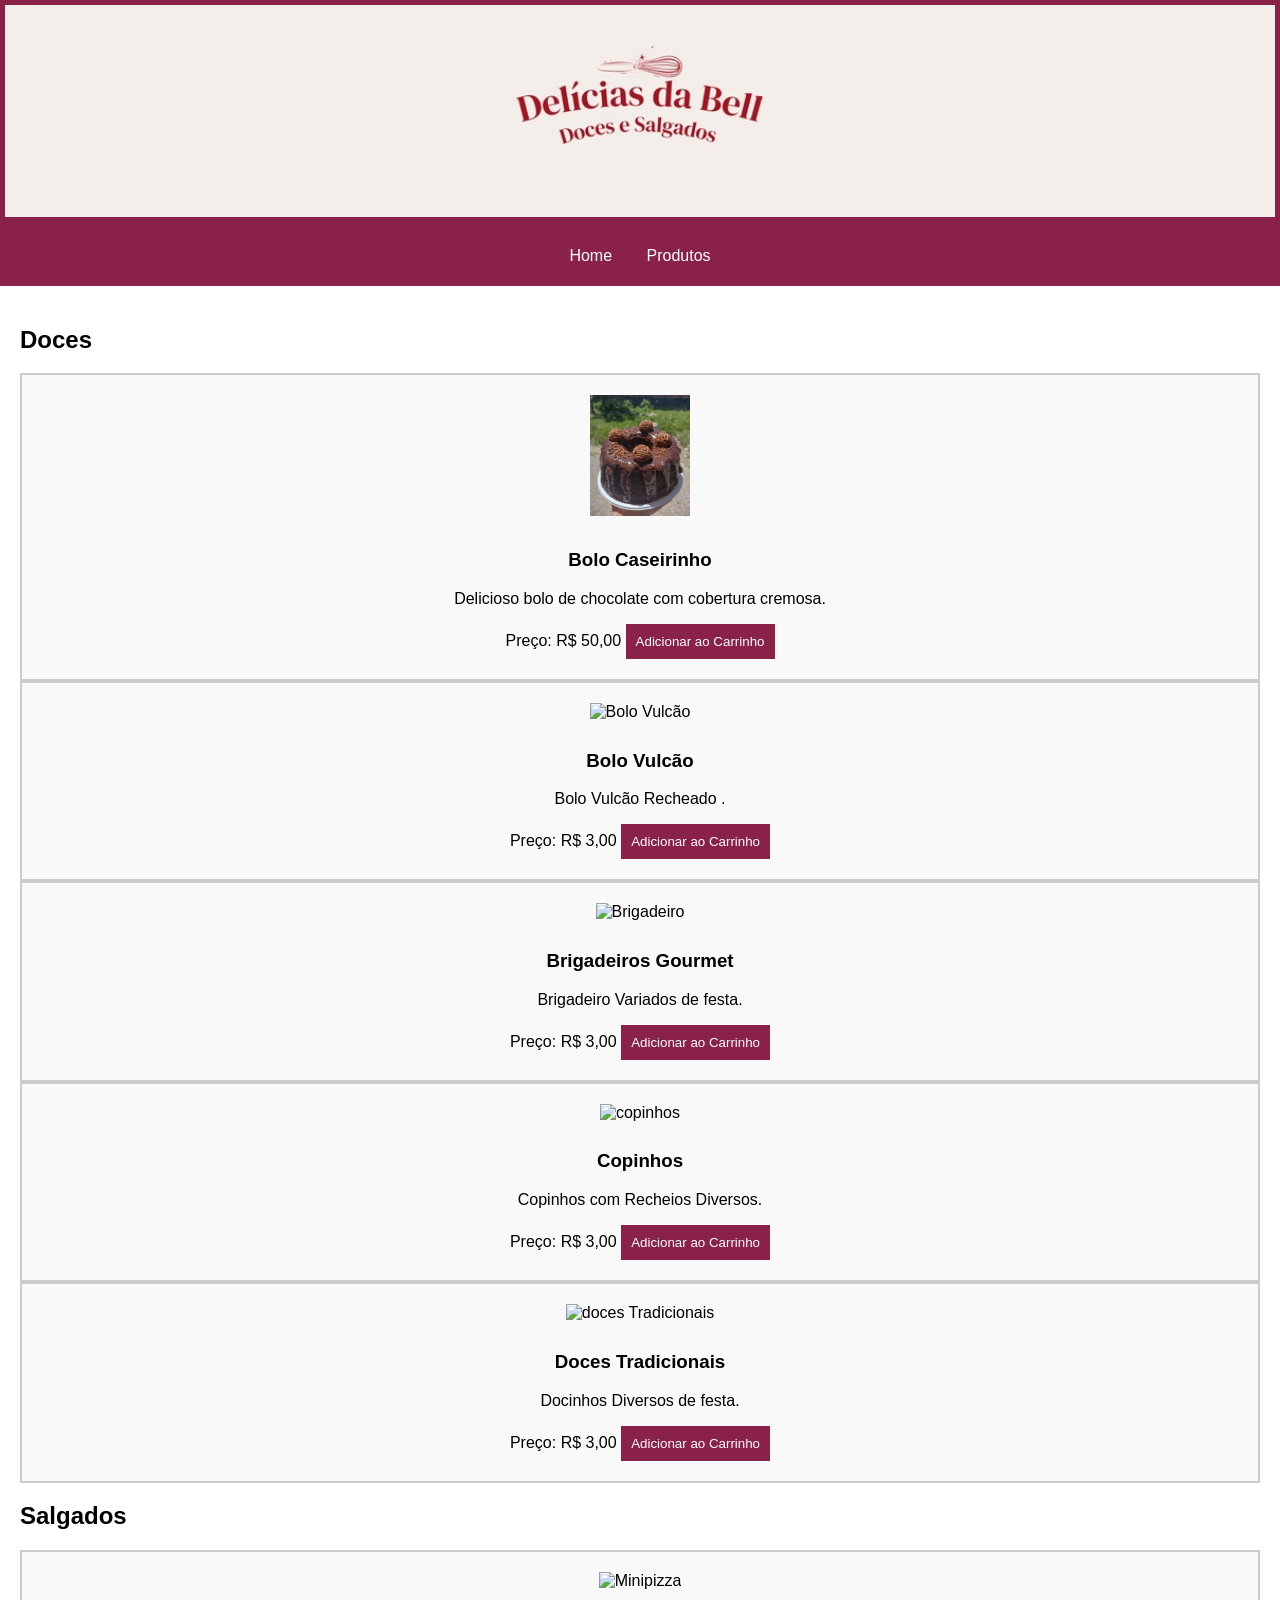
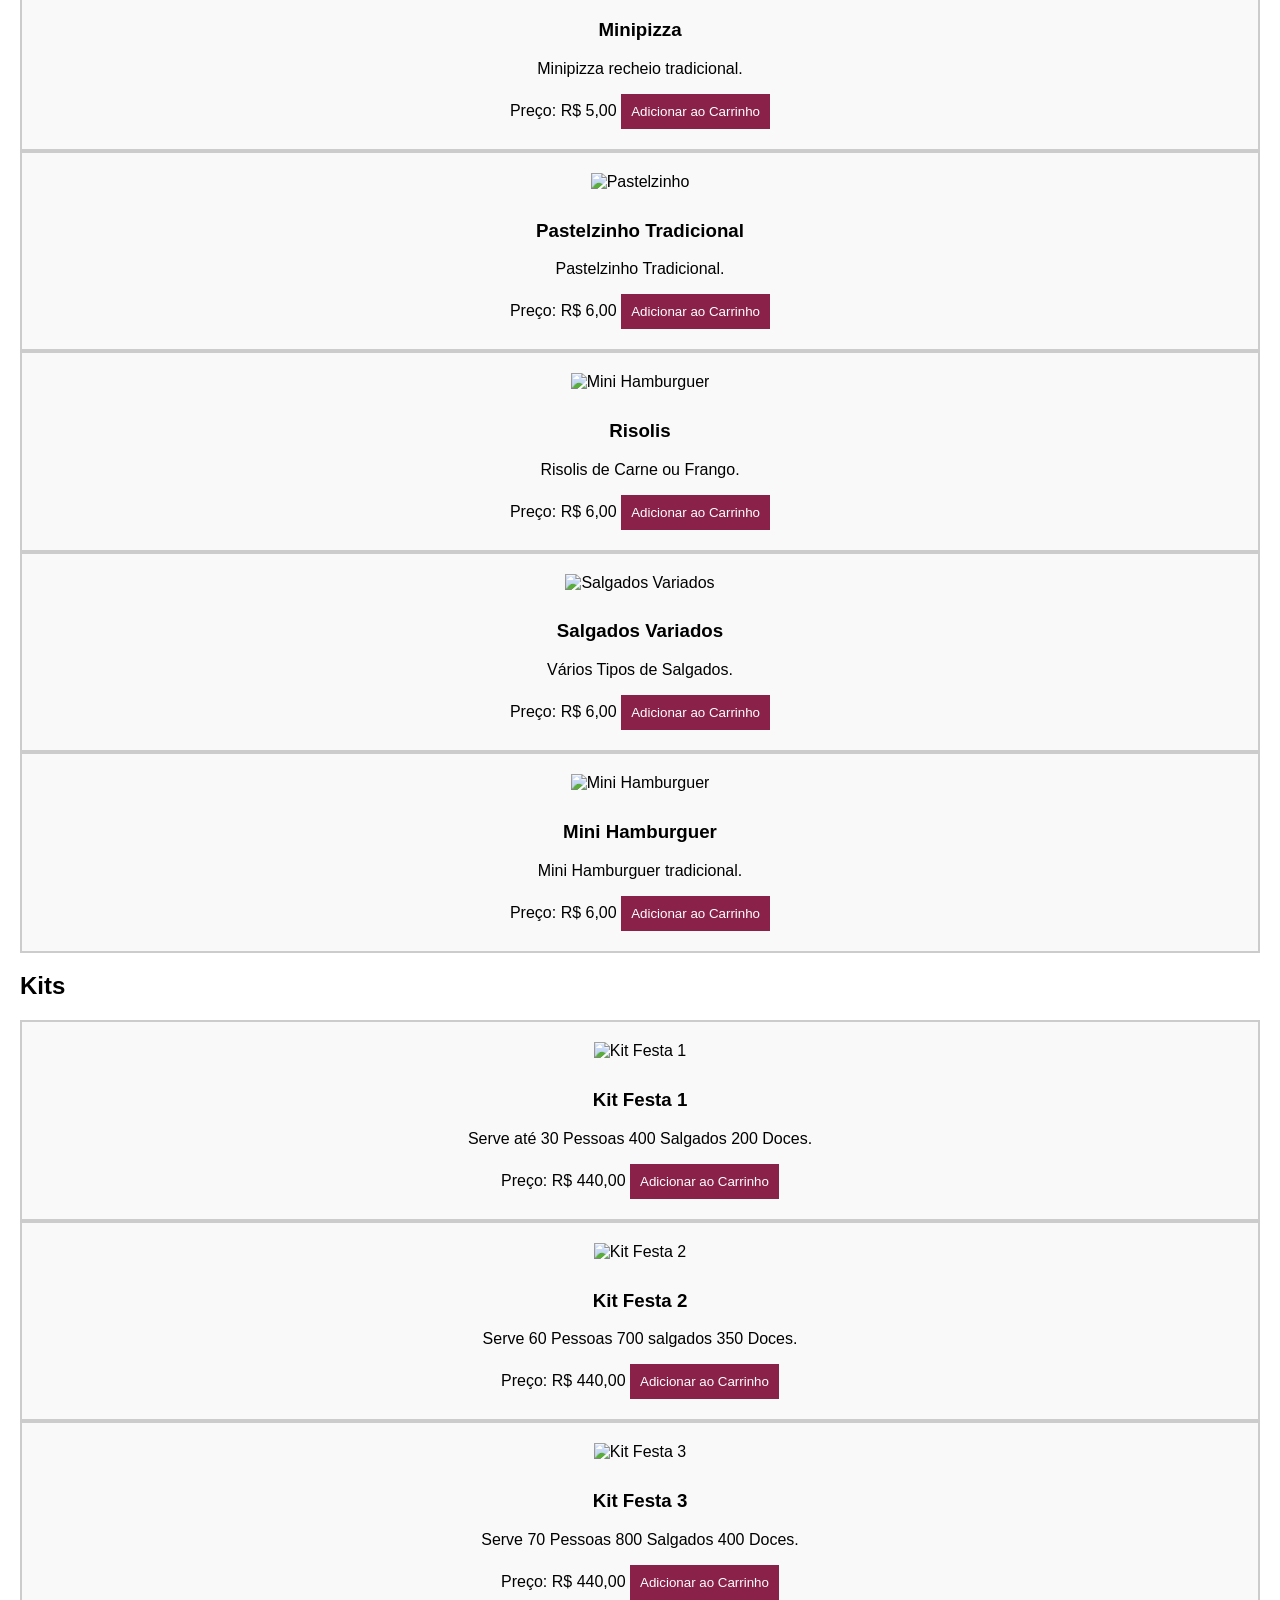
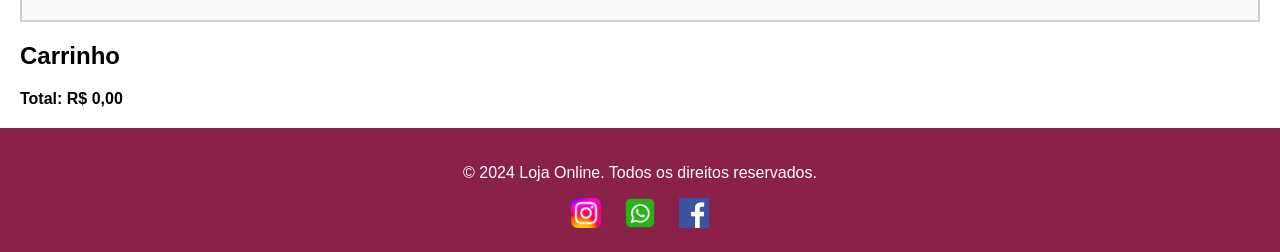
==== index.html @ dc51cb7a "Add files via upload" ====
<!DOCTYPE html>
<html lang="pt-BR">
<head>
    <meta charset="UTF-8">
    <meta name="viewport" content="width=device-width, initial-scale=1.0">
    <title>Loja Online</title>
    <link rel="stylesheet" href="style.css">
</head>
<body>
    <header>
        <img src="topo.jpg" alt="Banner Loja Online" 
       class="imagem-produto" width="2500" height="300">
        <nav>
            <ul>
                <li><a href="home.html">Home</a></li>
                <li><a href="index.html">Produtos</a></li>
            </ul>
        </nav>
    </header>

    <main>
        <section id="produtos">
            <h2>Doces</h2>
            <div class="categoria-doces">
                <div class="produto" data-nome="Caseirinho" data-preco="50">
                    <img src="case.jpg" alt="Bolo caseirinho" class="imagem-produto" width="100" height="150">
                    <h3>Bolo Caseirinho</h3>
                    <p>Delicioso bolo de chocolate com cobertura cremosa.</p>
                    <span>Preço: R$ 50,00</span>
                    <button class="adicionar">Adicionar ao Carrinho</button>
                </div>
                
                <div class="produto" data-nome="Bolo vulcão" data-preco="3">
                    <img src="bolovulcao.png" alt="Bolo Vulcão" class="imagem-produto">
                    <h3>Bolo Vulcão</h3>
                    <p>Bolo Vulcão Recheado .</p>
                    <span>Preço: R$ 3,00</span>
                    <button class="adicionar">Adicionar ao Carrinho</button>
                </div>

                <div class="produto" data-nome="Brigadeiros Gourmet" data-preco="3">
                    <img src="brigadeirosgourmet.png" alt="Brigadeiro" class="imagem-produto">
                    <h3>Brigadeiros Gourmet</h3>
                    <p>Brigadeiro Variados de festa.</p>
                    <span>Preço: R$ 3,00</span>
                    <button class="adicionar">Adicionar ao Carrinho</button>
                </div>

                <div class="produto" data-nome="Copinhos" data-preco="3">
                    <img src="copinhos.png" alt="copinhos" class="imagem-produto">
                    <h3>Copinhos</h3>
                    <p>Copinhos com Recheios Diversos.</p>
                    <span>Preço: R$ 3,00</span>
                    <button class="adicionar">Adicionar ao Carrinho</button>
                </div>

                <div class="produto" data-nome="Doces Tradicionais" data-preco="3">
                    <img src="docestradicionais.png" alt="doces Tradicionais" class="imagem-produto">
                    <h3>Doces Tradicionais</h3>
                    <p>Docinhos Diversos de festa.</p>
                    <span>Preço: R$ 3,00</span>
                    <button class="adicionar">Adicionar ao Carrinho</button>
                </div>
                
            </div>

           
            <h2>Salgados</h2>
            <div class="categoria-salgados">
                <div class="produto" data-nome="minipizza" data-preco="5">
                    <img src="minipizza.png" alt="Minipizza" class="imagem-produto">
                    <h3>Minipizza</h3>
                    <p>Minipizza recheio tradicional.</p>
                    <span>Preço: R$ 5,00</span>
                    <button class="adicionar">Adicionar ao Carrinho</button>
                </div>
                
                <div class="produto" data-nome="Pastel" data-preco="6">
                    <img src="pastel.png" alt="Pastelzinho" class="imagem-produto">
                    <h3>Pastelzinho Tradicional</h3>
                    <p>Pastelzinho Tradicional.</p>
                    <span>Preço: R$ 6,00</span>
                    <button class="adicionar">Adicionar ao Carrinho</button>
                </div>

                <div class="produto" data-nome="Risolis" data-preco="6">
                    <img src="risolis.png" alt="Mini Hamburguer" class="imagem-produto">
                    <h3>Risolis</h3>
                    <p>Risolis de Carne ou Frango.</p>
                    <span>Preço: R$ 6,00</span>
                    <button class="adicionar">Adicionar ao Carrinho</button>
                </div>
                <div class="produto" data-nome="Salgados" data-preco="6">
                    <img src="salgado.png" alt="Salgados Variados" class="imagem-produto">
                    <h3>Salgados Variados</h3>
                    <p>Vários Tipos de Salgados.</p>
                    <span>Preço: R$ 6,00</span>
                    <button class="adicionar">Adicionar ao Carrinho</button>
                </div>
                <div class="produto" data-nome="Mini Hamburguer" data-preco="6">
                    <img src="minihamburguer.png" alt="Mini Hamburguer" class="imagem-produto">
                    <h3>Mini Hamburguer</h3>
                    <p>Mini Hamburguer tradicional.</p>
                    <span>Preço: R$ 6,00</span>
                    <button class="adicionar">Adicionar ao Carrinho</button>
                </div>

            </div>

            <h2>Kits</h2>
            <div class="categoria-kits">
                <div class="produto" data-nome="Kit Festa 1" data-preco="440">
                    <img src="kit1.png" alt="Kit Festa 1" class="imagem-produto">
                    <h3>Kit Festa 1</h3>
                    <p>Serve até 30 Pessoas 400 Salgados 200 Doces.</p>
                    <span>Preço: R$ 440,00</span>
                    <button class="adicionar">Adicionar ao Carrinho</button>
                </div>
                
                

                <div class="produto" data-nome="Kit Festa 2" data-preco="440">
                    <img src="kit2.png" alt="Kit Festa 2" class="imagem-produto">
                    <h3>Kit Festa 2</h3>
                    <p>Serve 60 Pessoas 700 salgados 350 Doces.</p>
                    <span>Preço: R$ 440,00</span>
                    <button class="adicionar">Adicionar ao Carrinho</button>
                </div>


                <div class="produto" data-nome="Kit Festa 3" data-preco="440">
                    <img src="kit3.png" alt="Kit Festa 3" class="imagem-produto">
                    <h3>Kit Festa 3</h3>
                    <p>Serve 70 Pessoas 800 Salgados 400 Doces.</p>
                    <span>Preço: R$ 440,00</span>
                    <button class="adicionar">Adicionar ao Carrinho</button>
                </div>
        
            
        </section>

        <section id="carrinho">
            <h2>Carrinho</h2>
            <ul id="lista-carrinho"></ul>
            <strong id="total">Total: R$ 0,00</strong>
        </section>
    </main>

    <footer>
        <p>&copy; 2024 Loja Online. Todos os direitos reservados.</p>
        <div class="redes-sociais">
            <a href="https://www.instagram.com/realdeliciasdabell" target="_blank">
                <img src="insta.png" alt="Instagram" class="icone-social">
            </a>
            <a href="http://wa.me/5548999729674" target="_blank">
                <img src="whats.png" alt="WhatsApp" class="icone-social">
            </a>
            <a href="https://www.facebook.com/Deliciasdabelof">
                <img src="face.png" alt="Facebook" class="icone-social">
            </a>
        </div>
    </footer>

    <script src="script.js"></script>
</body>
</html>
---- style.css ----
body {
    font-family: Arial, sans-serif;
    margin: 0;
    padding: 0;
}

header {
    background:#892149;
    color: #fff;
    padding: 5px;
    text-align: center;
}

nav ul {
    list-style: none;
    padding: 0;
}

nav ul li {
    display: inline;
    margin: 0 15px;
}

nav ul li a {
    color: #fff;
    text-decoration: none;
}

main {
    padding: 20px;
}

.categoria {
    margin-bottom: 50px; /* Espaçamento entre as categorias */
}

.produtos {
    display: grid;
    grid-template-columns: repeat(auto-fit, minmax(250px, 1fr)); /* Ajusta automaticamente a quantidade de colunas, com um mínimo de 250px por coluna */
    gap: 30px; /* Espaçamento entre os produtos */
    justify-content: center; /* Centraliza os produtos horizontalmente */
}

.produto {
    border: 2px solid #ccc;
    padding: 20px;
    transition: box-shadow 0.3s ease;
    text-align: center;
    background-color: #f9f9f9;
    /* Remover a largura fixa */
}

.categoria h2 {
    margin-bottom: 20px;
    color: #892149;
    text-align: center; /* Centraliza o título da categoria */
}

.produto:hover {
    box-shadow: 0 4px 20px rgba(0, 0, 0, 0.2); /* Efeito de sombra ao passar o mouse */
}

.imagem-produto {
    max-width: 100%; /* Ajusta a largura máxima da imagem */
    height: auto;    /* Mantém a proporção da imagem */
    margin-bottom: 10px; /* Espaçamento abaixo da imagem */
}

@media (max-width: 768px) {
    .produtos {
        grid-template-columns: repeat(auto-fit, minmax(150px, 1fr));
    }
}

button.adicionar {
    background: #892149;
    color: white;
    border: none;
    padding: 10px;
    cursor: pointer;
}

button.adicionar:hover {
    background: #892149;
}

footer {
    background-color: #892149;
    color: white;
    text-align: center;
    padding: 20px 0;
    width: 100%;
    position: relative;
}

/* Estiliza a seção de redes sociais no rodapé */
.redes-sociais {
    margin-top: 10px;
}

.redes-sociais a {
    margin: 0 10px;
    display: inline-block;
}

.icone-social {
    width: 30px; /* Tamanho dos ícones */
    height: auto;
    transition: transform 0.3s ease; /* Adiciona uma pequena animação ao passar o mouse */
}

.icone-social:hover {
    transform: scale(1.2); /* Aumenta o ícone ao passar o mouse */
}
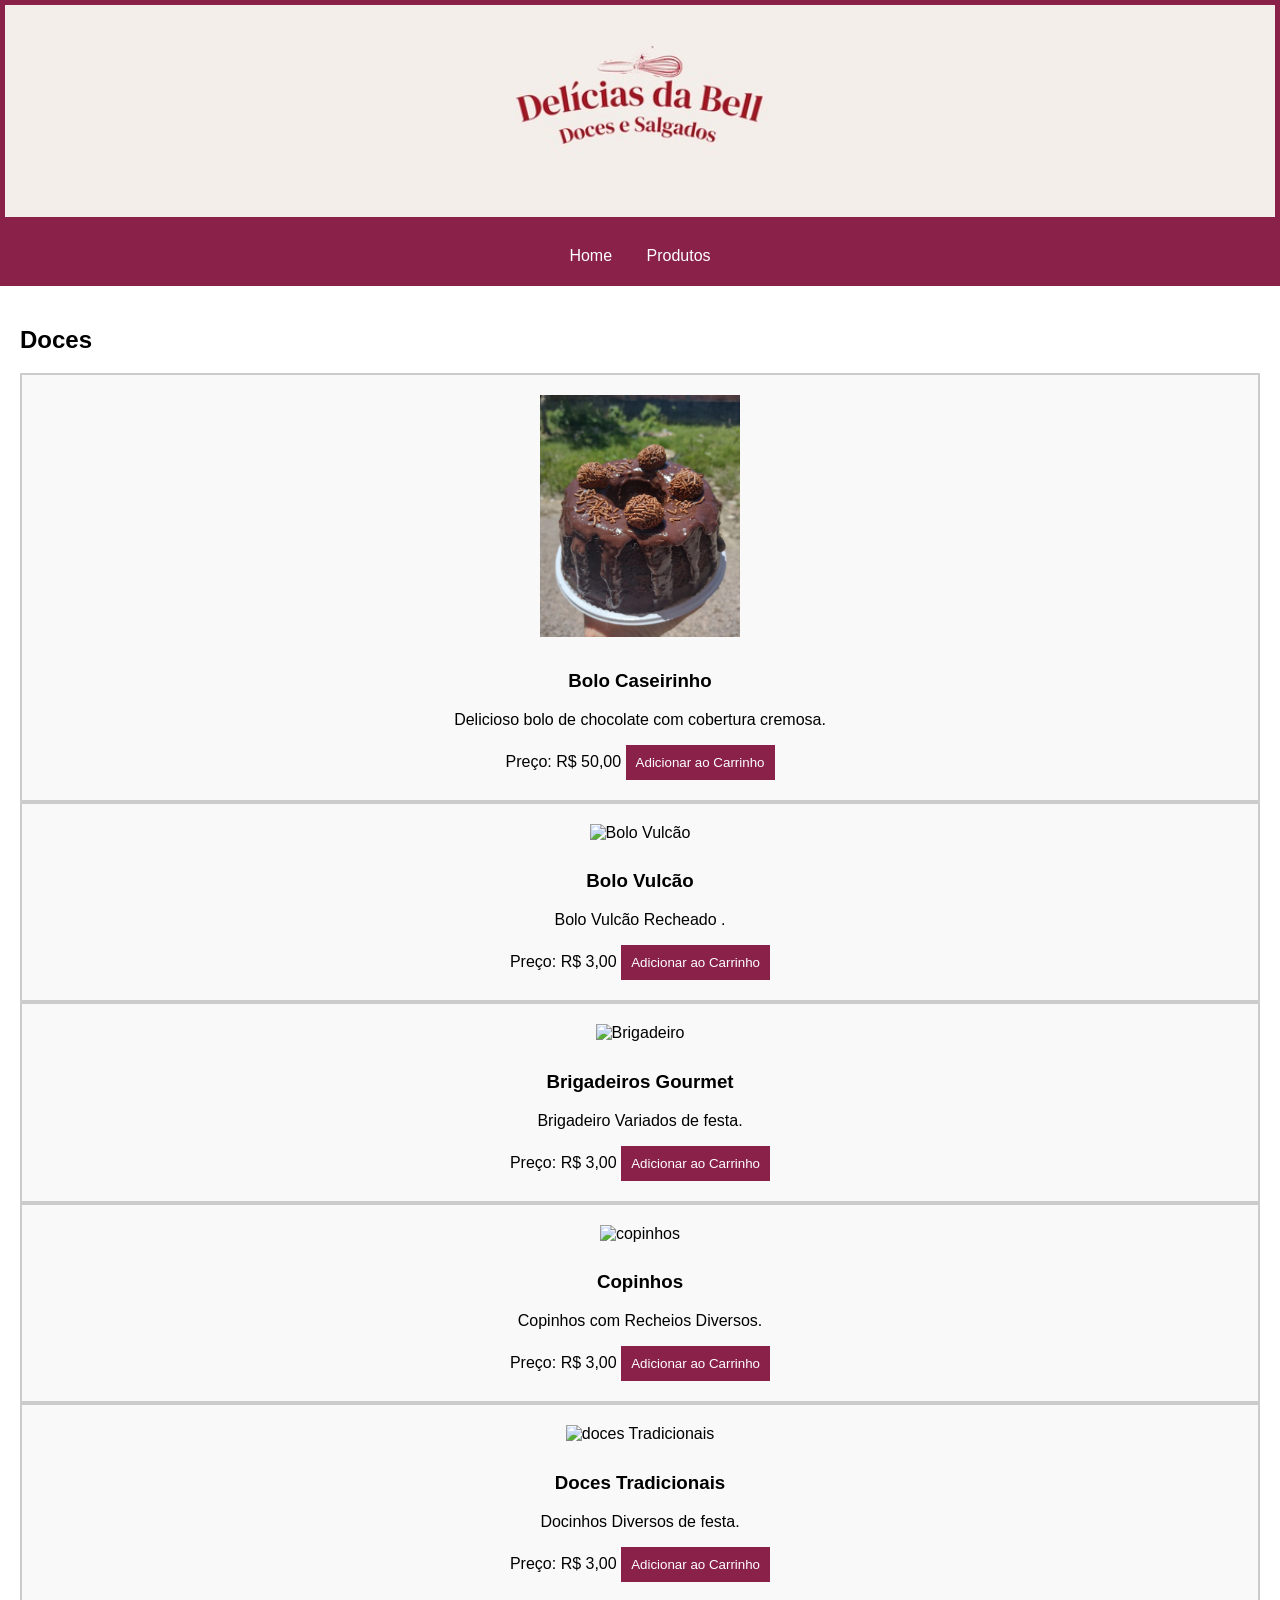
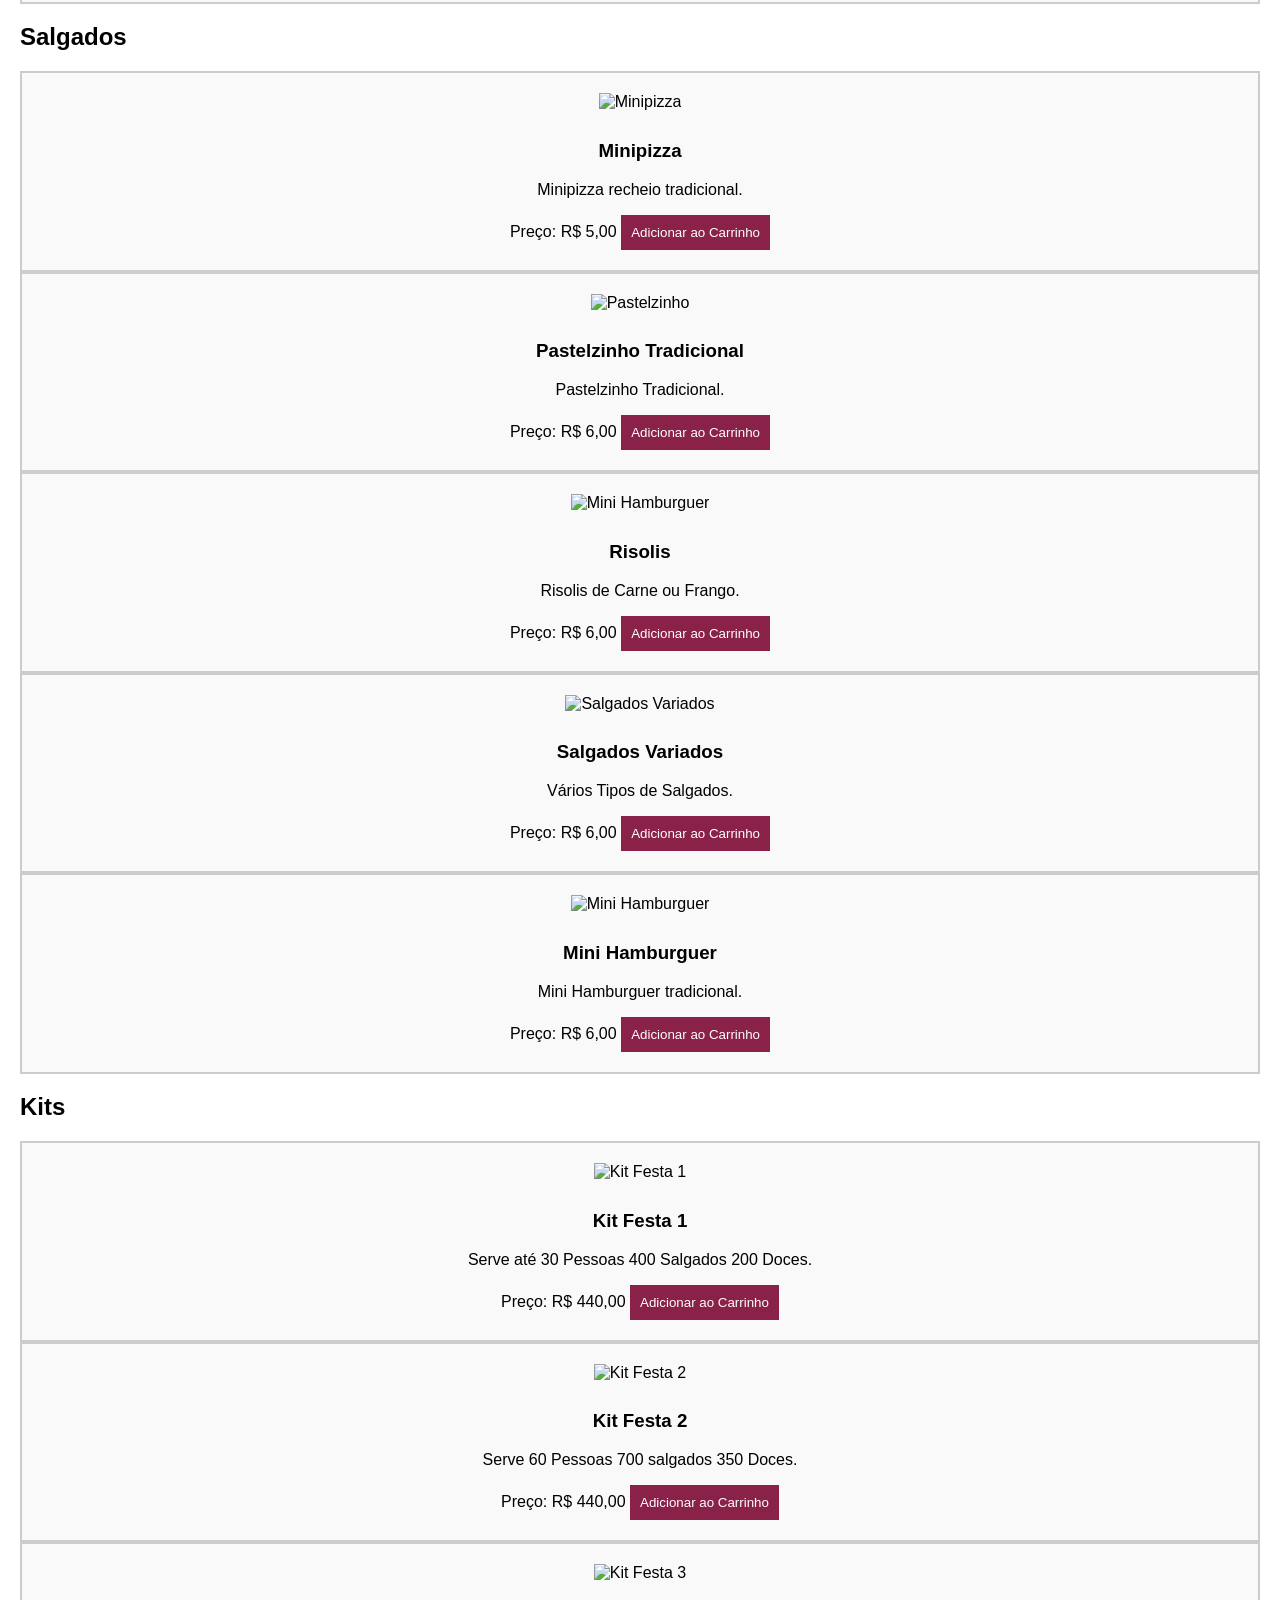
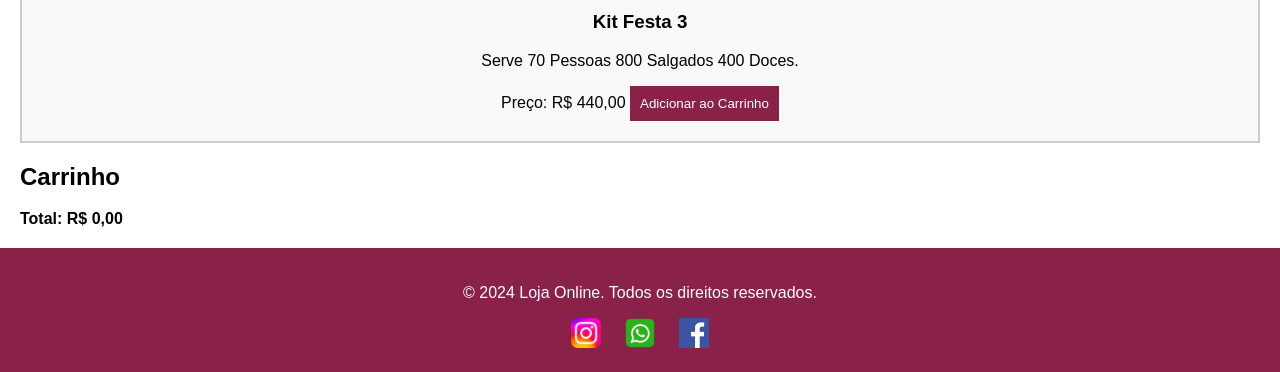
==== commit 1de1a8d4: "Update index.html" ====
--- a/index.html
+++ b/index.html
@@ -23,7 +23,7 @@
             <h2>Doces</h2>
             <div class="categoria-doces">
                 <div class="produto" data-nome="Caseirinho" data-preco="50">
-                    <img src="case.jpg" alt="Bolo caseirinho" class="imagem-produto" width="100" height="150">
+                    <img src="case.jpg" alt="Bolo caseirinho" class="imagem-produto" width="200" height="150">
                     <h3>Bolo Caseirinho</h3>
                     <p>Delicioso bolo de chocolate com cobertura cremosa.</p>
                     <span>Preço: R$ 50,00</span>
@@ -31,7 +31,7 @@
                 </div>
                 
                 <div class="produto" data-nome="Bolo vulcão" data-preco="3">
-                    <img src="bolovulcao.png" alt="Bolo Vulcão" class="imagem-produto">
+                    <img src="bolovulcao.png" alt="Bolo Vulcão" class="imagem-produto" width="200" height="150">
                     <h3>Bolo Vulcão</h3>
                     <p>Bolo Vulcão Recheado .</p>
                     <span>Preço: R$ 3,00</span>
@@ -39,7 +39,7 @@
                 </div>
 
                 <div class="produto" data-nome="Brigadeiros Gourmet" data-preco="3">
-                    <img src="brigadeirosgourmet.png" alt="Brigadeiro" class="imagem-produto">
+                    <img src="brigadeirosgourmet.png" alt="Brigadeiro" class="imagem-produto" width="200" height="150">
                     <h3>Brigadeiros Gourmet</h3>
                     <p>Brigadeiro Variados de festa.</p>
                     <span>Preço: R$ 3,00</span>
@@ -47,7 +47,7 @@
                 </div>
 
                 <div class="produto" data-nome="Copinhos" data-preco="3">
-                    <img src="copinhos.png" alt="copinhos" class="imagem-produto">
+                    <img src="copinhos.png" alt="copinhos" class="imagem-produto" width="200" height="150">
                     <h3>Copinhos</h3>
                     <p>Copinhos com Recheios Diversos.</p>
                     <span>Preço: R$ 3,00</span>
@@ -55,7 +55,7 @@
                 </div>
 
                 <div class="produto" data-nome="Doces Tradicionais" data-preco="3">
-                    <img src="docestradicionais.png" alt="doces Tradicionais" class="imagem-produto">
+                    <img src="docestradicionais.png" alt="doces Tradicionais" class="imagem-produto" width="200" height="150">
                     <h3>Doces Tradicionais</h3>
                     <p>Docinhos Diversos de festa.</p>
                     <span>Preço: R$ 3,00</span>
@@ -68,7 +68,7 @@
             <h2>Salgados</h2>
             <div class="categoria-salgados">
                 <div class="produto" data-nome="minipizza" data-preco="5">
-                    <img src="minipizza.png" alt="Minipizza" class="imagem-produto">
+                    <img src="minipizza.png" alt="Minipizza" class="imagem-produto" width="200" height="150">
                     <h3>Minipizza</h3>
                     <p>Minipizza recheio tradicional.</p>
                     <span>Preço: R$ 5,00</span>
@@ -76,7 +76,7 @@
                 </div>
                 
                 <div class="produto" data-nome="Pastel" data-preco="6">
-                    <img src="pastel.png" alt="Pastelzinho" class="imagem-produto">
+                    <img src="pastel.png" alt="Pastelzinho" class="imagem-produto" width="200" height="150">
                     <h3>Pastelzinho Tradicional</h3>
                     <p>Pastelzinho Tradicional.</p>
                     <span>Preço: R$ 6,00</span>
@@ -84,21 +84,21 @@
                 </div>
 
                 <div class="produto" data-nome="Risolis" data-preco="6">
-                    <img src="risolis.png" alt="Mini Hamburguer" class="imagem-produto">
+                    <img src="risolis.png" alt="Mini Hamburguer" class="imagem-produto" width="200" height="150">
                     <h3>Risolis</h3>
                     <p>Risolis de Carne ou Frango.</p>
                     <span>Preço: R$ 6,00</span>
                     <button class="adicionar">Adicionar ao Carrinho</button>
                 </div>
                 <div class="produto" data-nome="Salgados" data-preco="6">
-                    <img src="salgado.png" alt="Salgados Variados" class="imagem-produto">
+                    <img src="salgado.png" alt="Salgados Variados" class="imagem-produto" width="200" height="150">
                     <h3>Salgados Variados</h3>
                     <p>Vários Tipos de Salgados.</p>
                     <span>Preço: R$ 6,00</span>
                     <button class="adicionar">Adicionar ao Carrinho</button>
                 </div>
                 <div class="produto" data-nome="Mini Hamburguer" data-preco="6">
-                    <img src="minihamburguer.png" alt="Mini Hamburguer" class="imagem-produto">
+                    <img src="minihamburguer.png" alt="Mini Hamburguer" class="imagem-produto" width="200" height="150">
                     <h3>Mini Hamburguer</h3>
                     <p>Mini Hamburguer tradicional.</p>
                     <span>Preço: R$ 6,00</span>
@@ -110,7 +110,7 @@
             <h2>Kits</h2>
             <div class="categoria-kits">
                 <div class="produto" data-nome="Kit Festa 1" data-preco="440">
-                    <img src="kit1.png" alt="Kit Festa 1" class="imagem-produto">
+                    <img src="kit1.png" alt="Kit Festa 1" class="imagem-produto" width="200" height="150">
                     <h3>Kit Festa 1</h3>
                     <p>Serve até 30 Pessoas 400 Salgados 200 Doces.</p>
                     <span>Preço: R$ 440,00</span>
@@ -120,7 +120,7 @@
                 
 
                 <div class="produto" data-nome="Kit Festa 2" data-preco="440">
-                    <img src="kit2.png" alt="Kit Festa 2" class="imagem-produto">
+                    <img src="kit2.png" alt="Kit Festa 2" class="imagem-produto" width="200" height="150">
                     <h3>Kit Festa 2</h3>
                     <p>Serve 60 Pessoas 700 salgados 350 Doces.</p>
                     <span>Preço: R$ 440,00</span>
@@ -129,7 +129,7 @@
 
 
                 <div class="produto" data-nome="Kit Festa 3" data-preco="440">
-                    <img src="kit3.png" alt="Kit Festa 3" class="imagem-produto">
+                    <img src="kit3.png" alt="Kit Festa 3" class="imagem-produto" width="200" height="150">
                     <h3>Kit Festa 3</h3>
                     <p>Serve 70 Pessoas 800 Salgados 400 Doces.</p>
                     <span>Preço: R$ 440,00</span>
@@ -166,4 +166,4 @@
 </html>
 
 
- + 
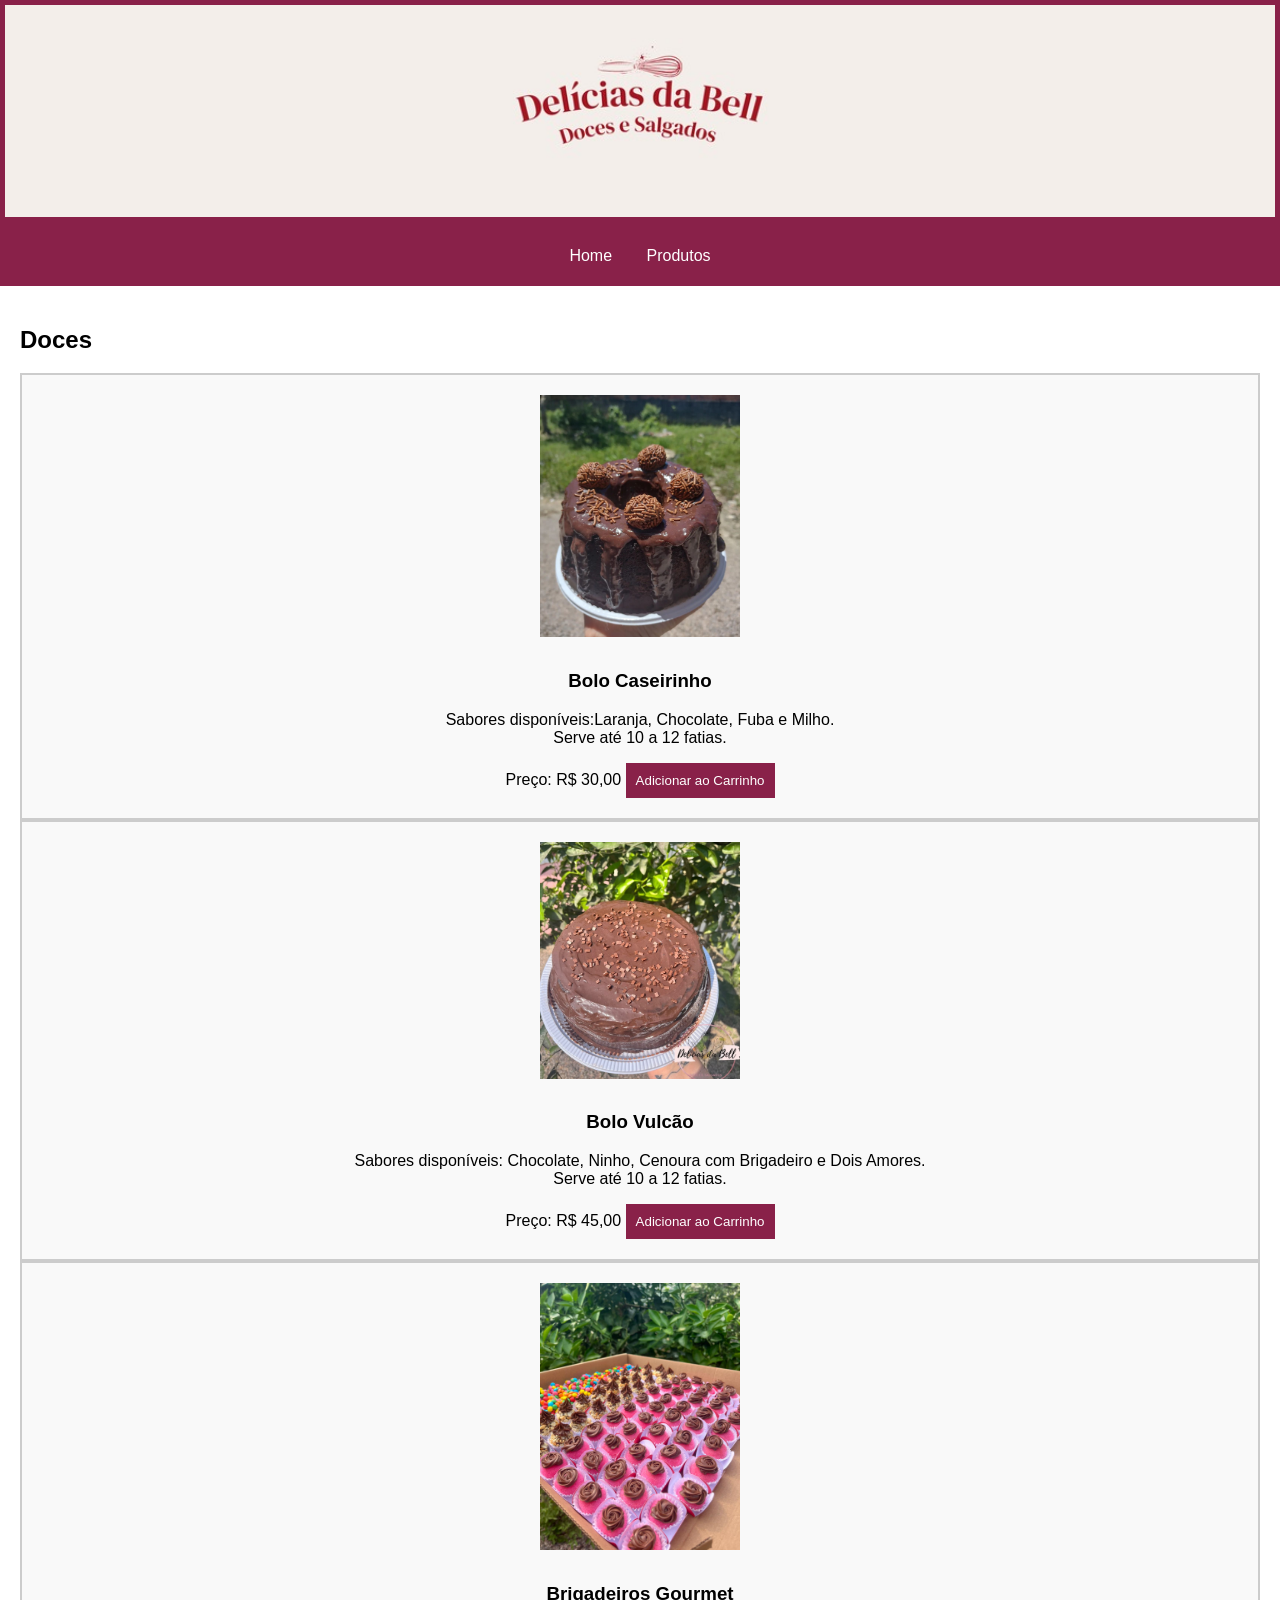
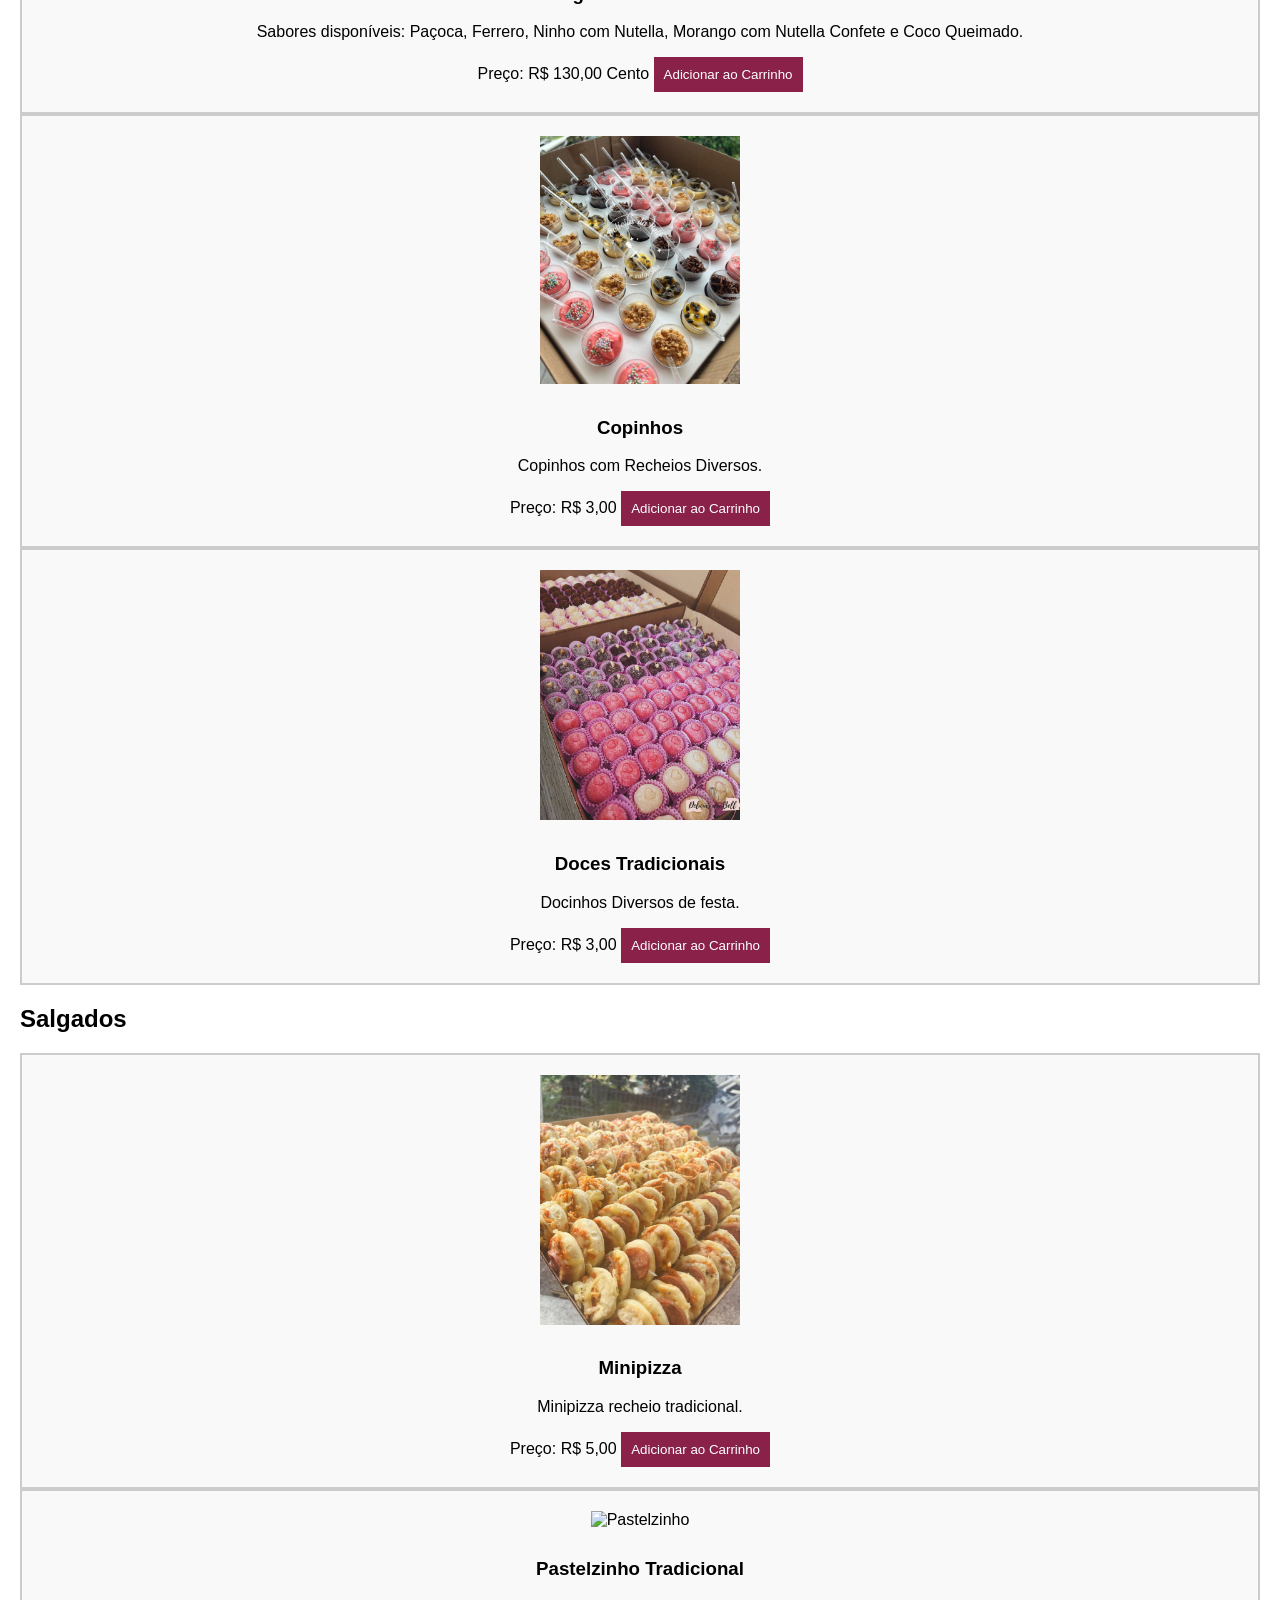
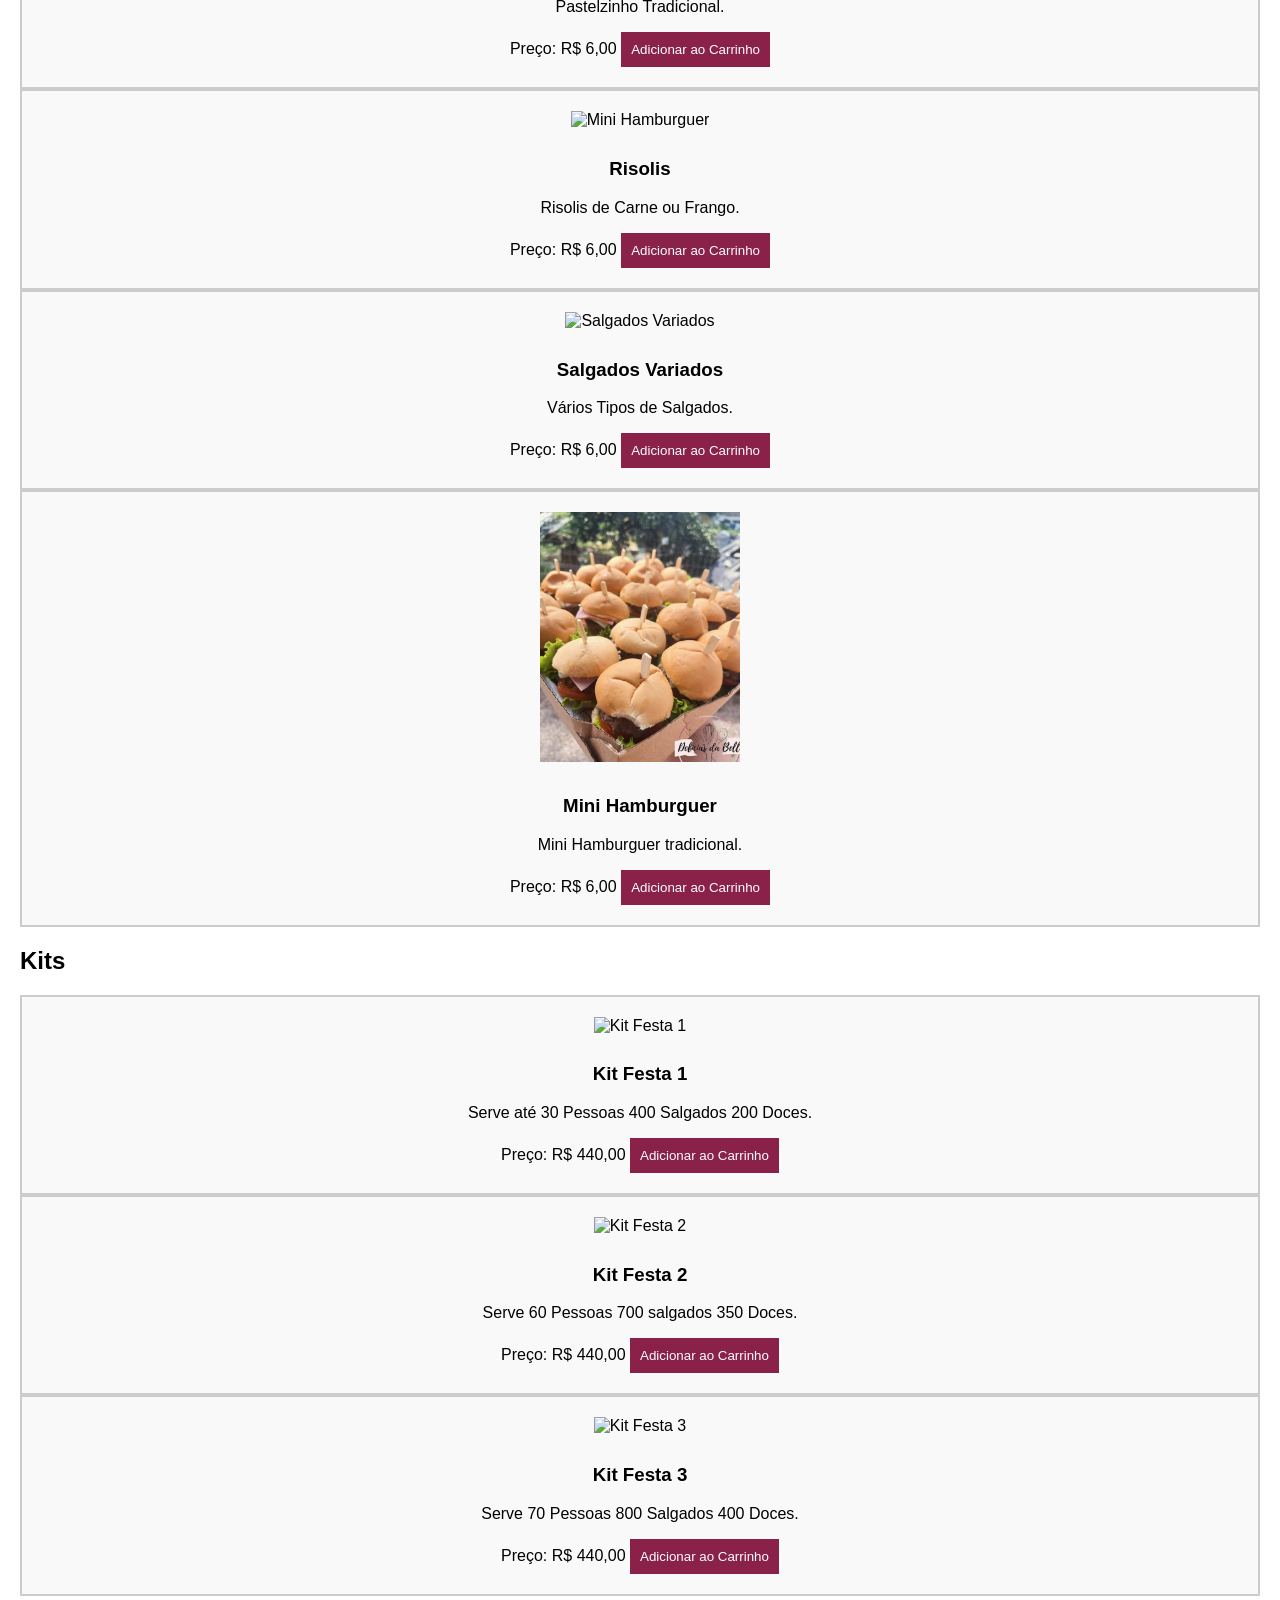
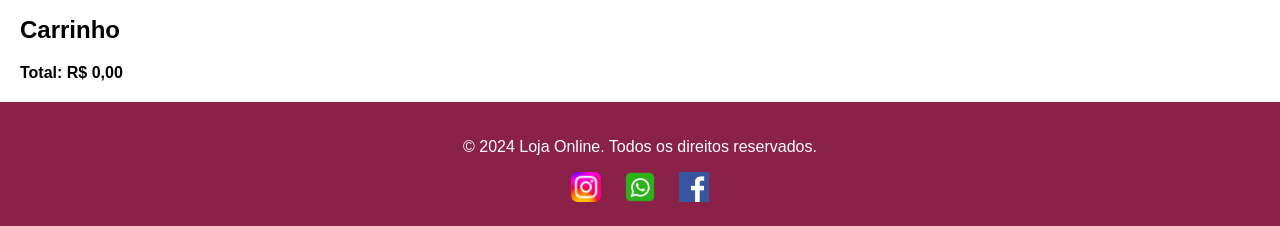
==== commit 662da0bf: "Update index.html" ====
--- a/index.html
+++ b/index.html
@@ -22,32 +22,36 @@
         <section id="produtos">
             <h2>Doces</h2>
             <div class="categoria-doces">
-                <div class="produto" data-nome="Caseirinho" data-preco="50">
+                <div class="produto" data-nome="Bolo Caseirinho" data-preco="30">
                     <img src="case.jpg" alt="Bolo caseirinho" class="imagem-produto" width="200" height="150">
                     <h3>Bolo Caseirinho</h3>
-                    <p>Delicioso bolo de chocolate com cobertura cremosa.</p>
-                    <span>Preço: R$ 50,00</span>
+                    <p>Sabores disponíveis:Laranja, Chocolate, Fuba e Milho.
+                    <br>
+                    Serve até 10 a 12 fatias.</p>
+                    <span>Preço: R$ 30,00</span>
                     <button class="adicionar">Adicionar ao Carrinho</button>
                 </div>
                 
-                <div class="produto" data-nome="Bolo vulcão" data-preco="3">
-                    <img src="bolovulcao.png" alt="Bolo Vulcão" class="imagem-produto" width="200" height="150">
+                <div class="produto" data-nome="Bolo vulcão" data-preco="45">
+                    <img src="vulcao.jpg" alt="Bolo Vulcão" class="imagem-produto" width="200" height="150">
                     <h3>Bolo Vulcão</h3>
-                    <p>Bolo Vulcão Recheado .</p>
-                    <span>Preço: R$ 3,00</span>
+                    <p>Sabores disponíveis: Chocolate, Ninho, Cenoura com Brigadeiro e Dois Amores.
+                    <br>
+                    Serve até 10 a 12 fatias.</p>
+                    <span>Preço: R$ 45,00</span>
                     <button class="adicionar">Adicionar ao Carrinho</button>
                 </div>
 
-                <div class="produto" data-nome="Brigadeiros Gourmet" data-preco="3">
-                    <img src="brigadeirosgourmet.png" alt="Brigadeiro" class="imagem-produto" width="200" height="150">
+                <div class="produto" data-nome="Brigadeiros Gourmet" data-preco="130">
+                    <img src="gourmet.jpg" alt="Brigadeiro" class="imagem-produto" width="200" height="150">
                     <h3>Brigadeiros Gourmet</h3>
-                    <p>Brigadeiro Variados de festa.</p>
-                    <span>Preço: R$ 3,00</span>
+                    <p>Sabores disponíveis: Paçoca, Ferrero, Ninho com Nutella, Morango com Nutella Confete e Coco Queimado.</p>
+                    <span>Preço: R$ 130,00 Cento</span>
                     <button class="adicionar">Adicionar ao Carrinho</button>
                 </div>
 
                 <div class="produto" data-nome="Copinhos" data-preco="3">
-                    <img src="copinhos.png" alt="copinhos" class="imagem-produto" width="200" height="150">
+                    <img src="copo.jpg" alt="copinhos" class="imagem-produto" width="200" height="150">
                     <h3>Copinhos</h3>
                     <p>Copinhos com Recheios Diversos.</p>
                     <span>Preço: R$ 3,00</span>
@@ -55,7 +59,7 @@
                 </div>
 
                 <div class="produto" data-nome="Doces Tradicionais" data-preco="3">
-                    <img src="docestradicionais.png" alt="doces Tradicionais" class="imagem-produto" width="200" height="150">
+                    <img src="tradicional.jpg" alt="doces Tradicionais" class="imagem-produto" width="200" height="150">
                     <h3>Doces Tradicionais</h3>
                     <p>Docinhos Diversos de festa.</p>
                     <span>Preço: R$ 3,00</span>
@@ -67,8 +71,8 @@
            
             <h2>Salgados</h2>
             <div class="categoria-salgados">
-                <div class="produto" data-nome="minipizza" data-preco="5">
-                    <img src="minipizza.png" alt="Minipizza" class="imagem-produto" width="200" height="150">
+                <div class="produto" data-nome="Minipizza" data-preco="5">
+                    <img src="pizza.jpg" alt="Minipizza" class="imagem-produto" width="200" height="150">
                     <h3>Minipizza</h3>
                     <p>Minipizza recheio tradicional.</p>
                     <span>Preço: R$ 5,00</span>
@@ -98,7 +102,7 @@
                     <button class="adicionar">Adicionar ao Carrinho</button>
                 </div>
                 <div class="produto" data-nome="Mini Hamburguer" data-preco="6">
-                    <img src="minihamburguer.png" alt="Mini Hamburguer" class="imagem-produto" width="200" height="150">
+                    <img src="ham.jpg" alt="Mini Hamburguer" class="imagem-produto" width="200" height="150">
                     <h3>Mini Hamburguer</h3>
                     <p>Mini Hamburguer tradicional.</p>
                     <span>Preço: R$ 6,00</span>
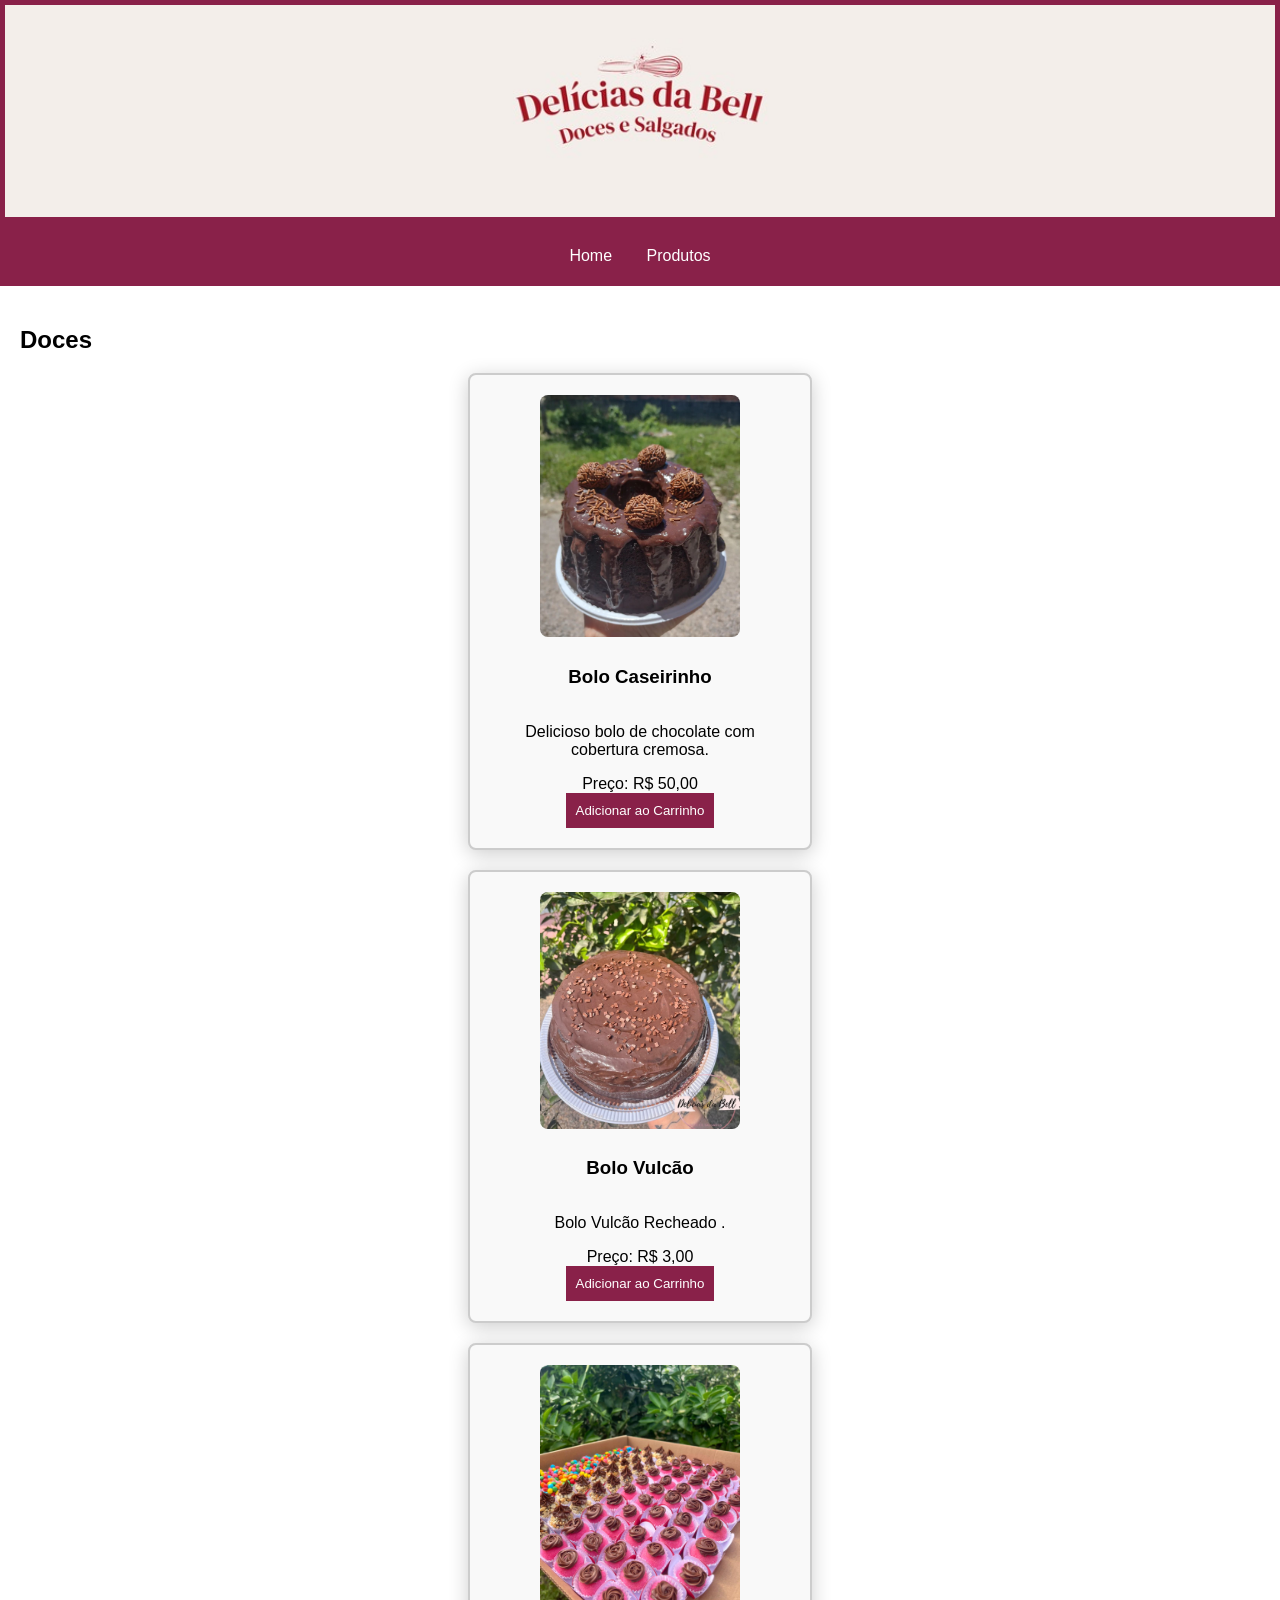
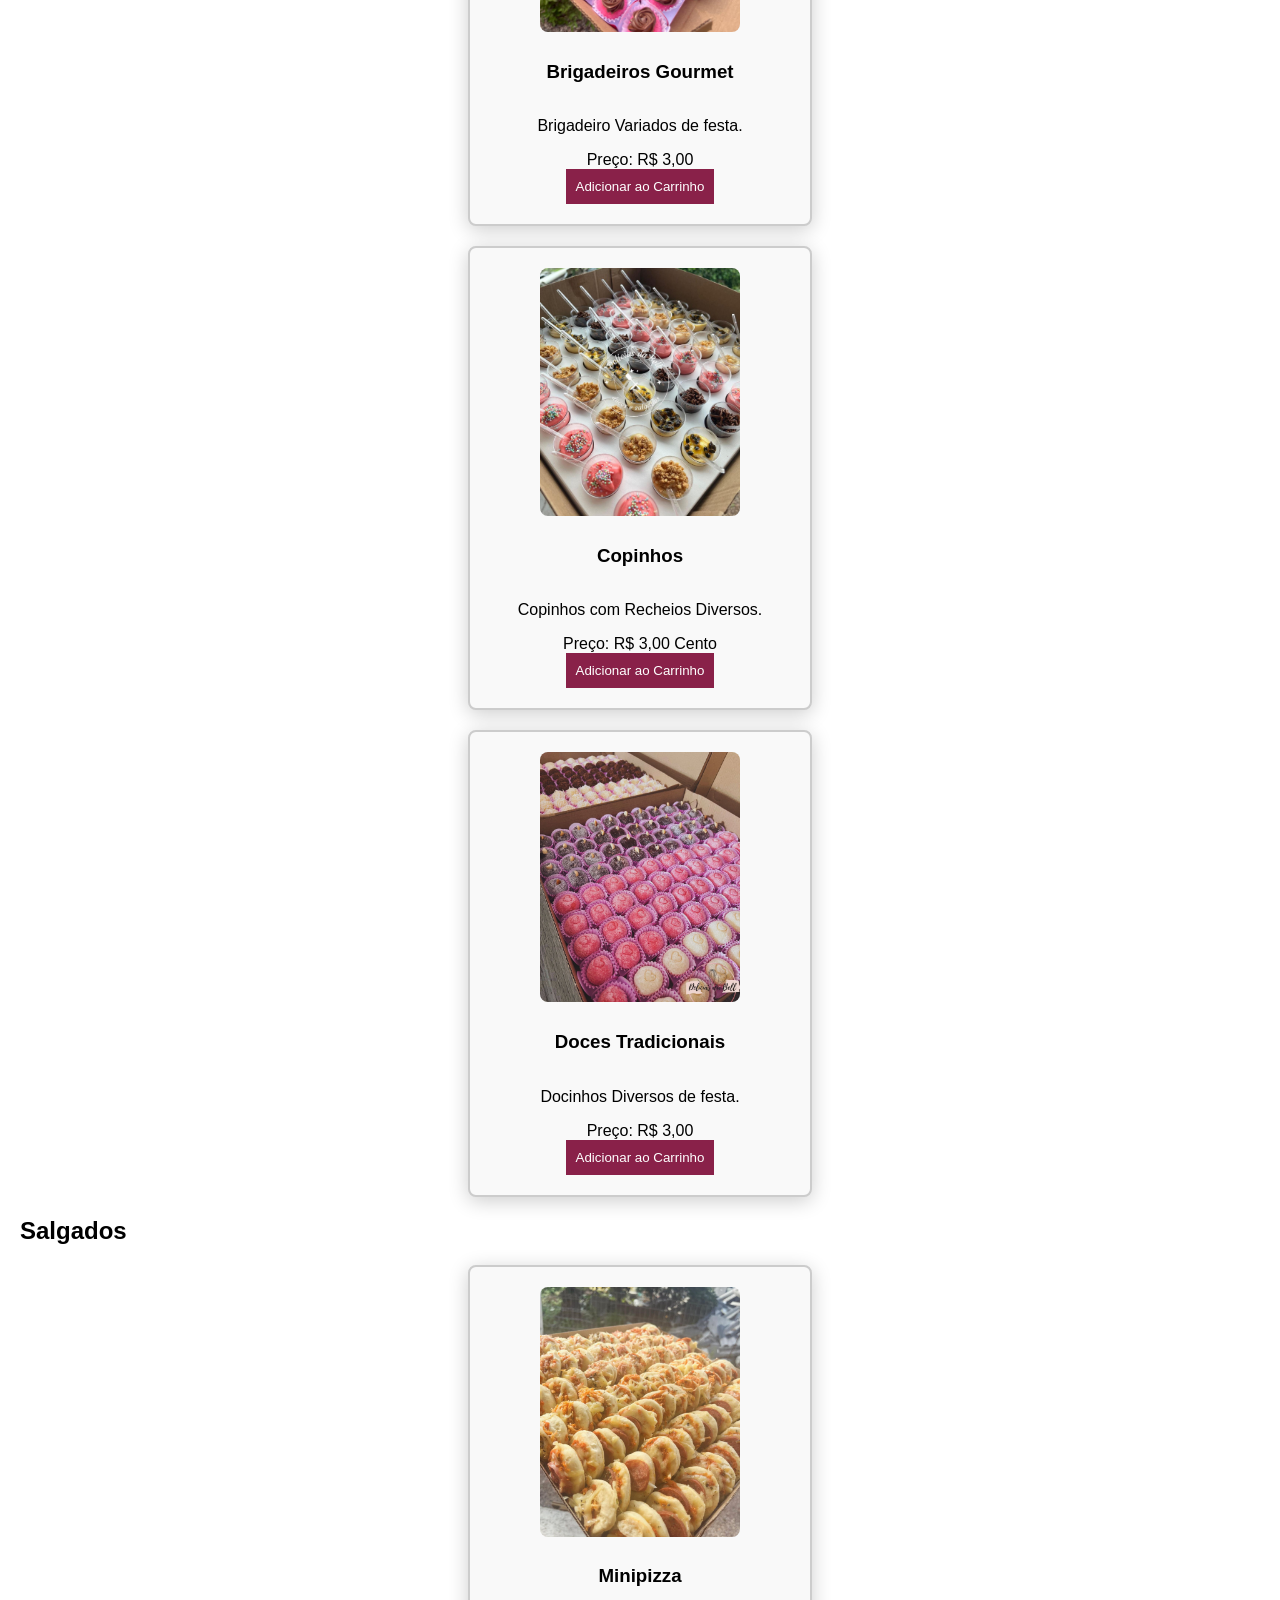
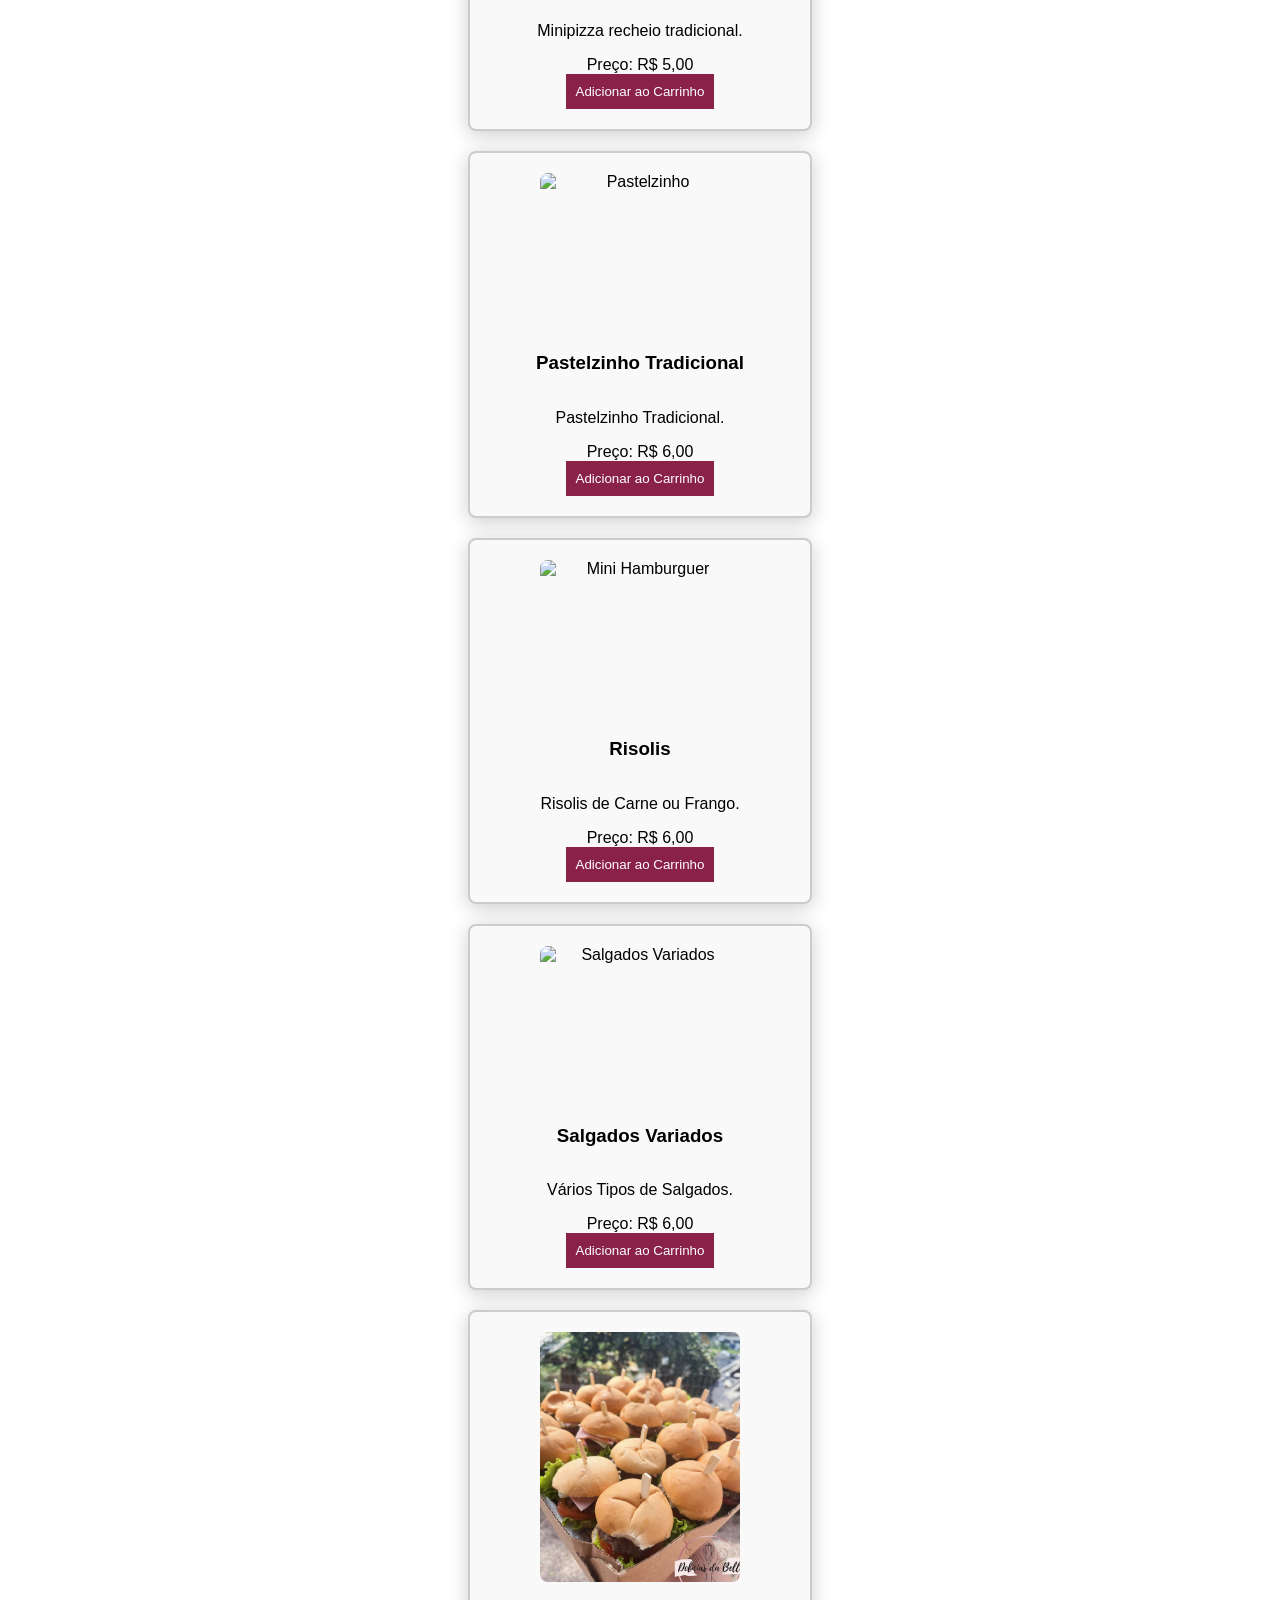
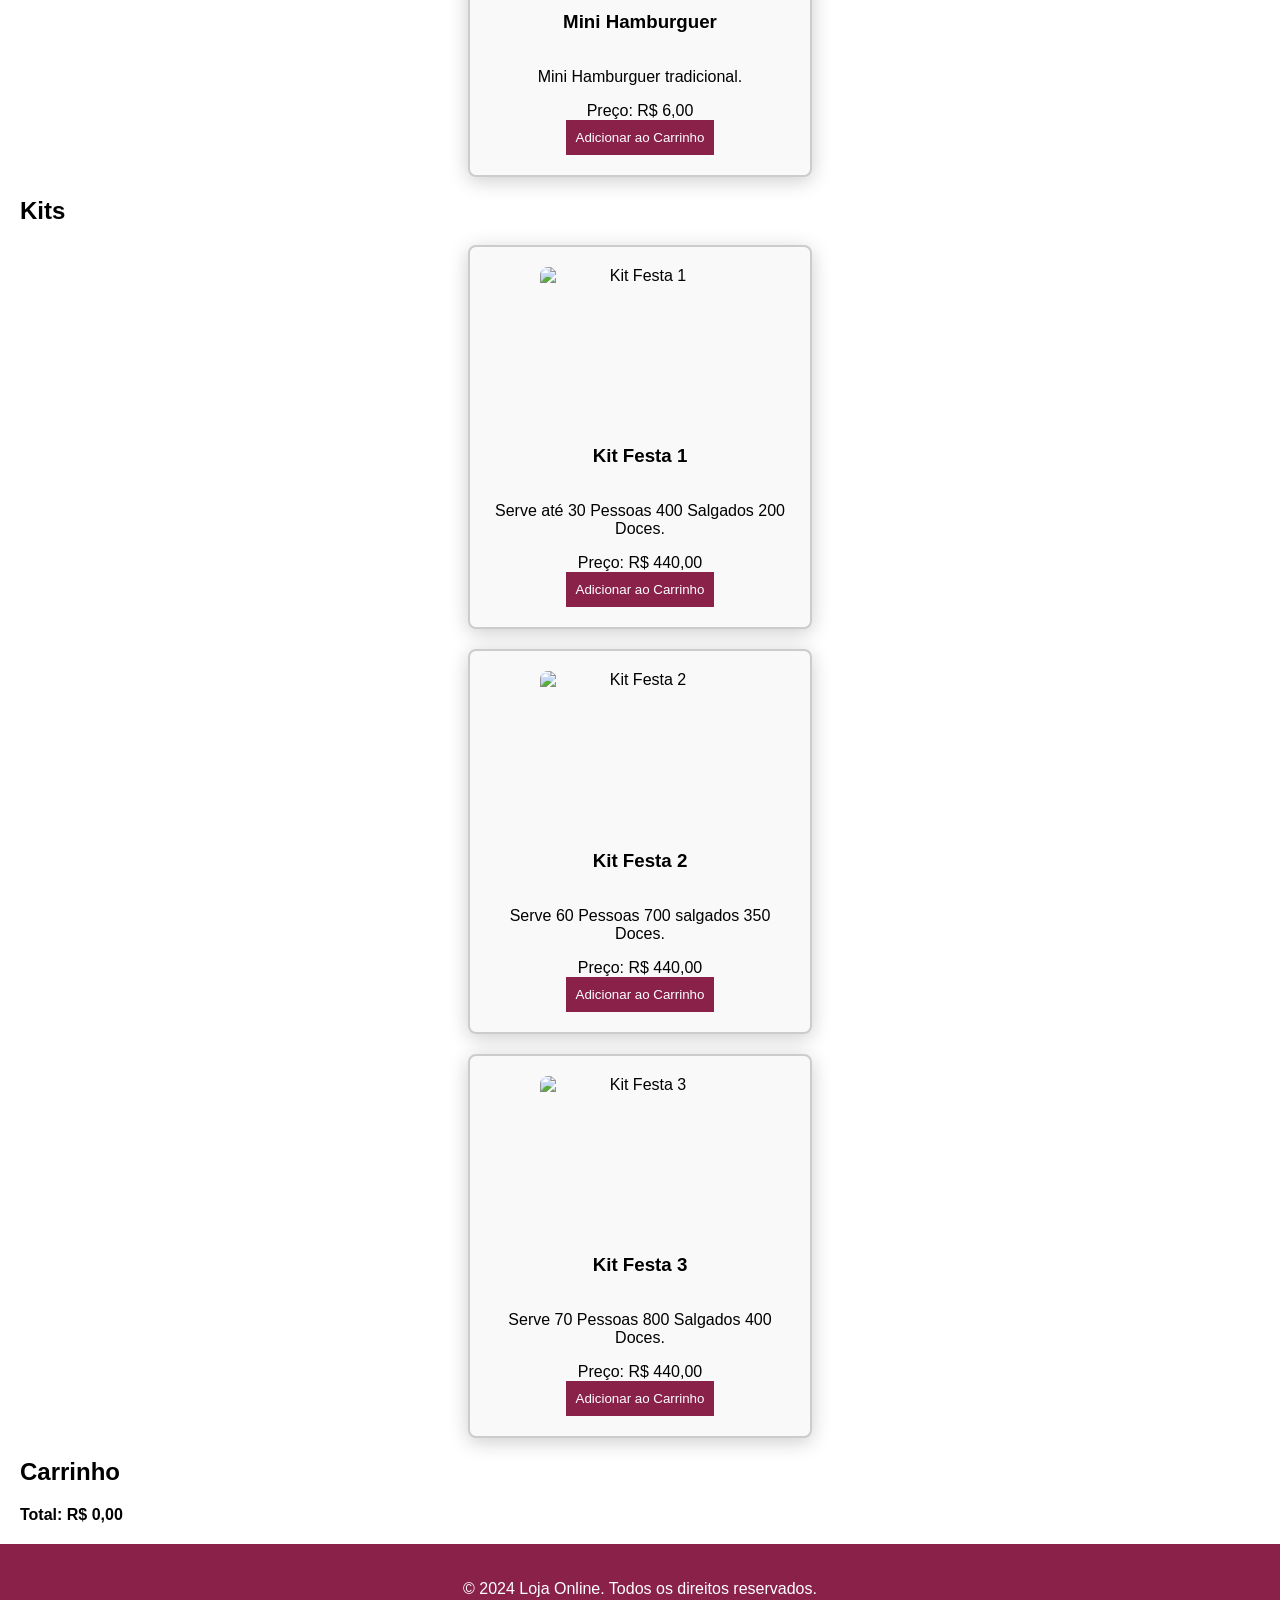
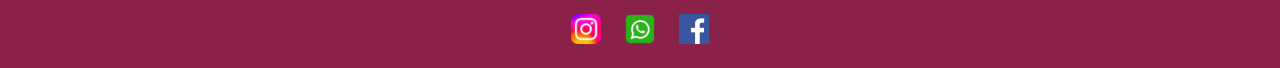
==== commit 9d0e5ca4: "Update index.html" ====
--- a/index.html
+++ b/index.html
@@ -21,32 +21,28 @@
     <main>
         <section id="produtos">
             <h2>Doces</h2>
-            <div class="categoria-doces">
-                <div class="produto" data-nome="Bolo Caseirinho" data-preco="30">
+            <div class="container-produtos">
+                <div class="produto" data-nome="Caseirinho" data-preco="50">
                     <img src="case.jpg" alt="Bolo caseirinho" class="imagem-produto" width="200" height="150">
                     <h3>Bolo Caseirinho</h3>
-                    <p>Sabores disponíveis:Laranja, Chocolate, Fuba e Milho.
-                    <br>
-                    Serve até 10 a 12 fatias.</p>
-                    <span>Preço: R$ 30,00</span>
+                    <p>Delicioso bolo de chocolate com cobertura cremosa.</p>
+                    <span>Preço: R$ 50,00</span>
                     <button class="adicionar">Adicionar ao Carrinho</button>
                 </div>
                 
-                <div class="produto" data-nome="Bolo vulcão" data-preco="45">
+                <div class="produto" data-nome="Bolo vulcão" data-preco="3">
                     <img src="vulcao.jpg" alt="Bolo Vulcão" class="imagem-produto" width="200" height="150">
                     <h3>Bolo Vulcão</h3>
-                    <p>Sabores disponíveis: Chocolate, Ninho, Cenoura com Brigadeiro e Dois Amores.
-                    <br>
-                    Serve até 10 a 12 fatias.</p>
-                    <span>Preço: R$ 45,00</span>
+                    <p>Bolo Vulcão Recheado .</p>
+                    <span>Preço: R$ 3,00</span>
                     <button class="adicionar">Adicionar ao Carrinho</button>
                 </div>
 
-                <div class="produto" data-nome="Brigadeiros Gourmet" data-preco="130">
+                <div class="produto" data-nome="Brigadeiros Gourmet" data-preco="3">
                     <img src="gourmet.jpg" alt="Brigadeiro" class="imagem-produto" width="200" height="150">
                     <h3>Brigadeiros Gourmet</h3>
-                    <p>Sabores disponíveis: Paçoca, Ferrero, Ninho com Nutella, Morango com Nutella Confete e Coco Queimado.</p>
-                    <span>Preço: R$ 130,00 Cento</span>
+                    <p>Brigadeiro Variados de festa.</p>
+                    <span>Preço: R$ 3,00</span>
                     <button class="adicionar">Adicionar ao Carrinho</button>
                 </div>
 
@@ -54,7 +50,7 @@
                     <img src="copo.jpg" alt="copinhos" class="imagem-produto" width="200" height="150">
                     <h3>Copinhos</h3>
                     <p>Copinhos com Recheios Diversos.</p>
-                    <span>Preço: R$ 3,00</span>
+                    <span>Preço: R$ 3,00 Cento</span>
                     <button class="adicionar">Adicionar ao Carrinho</button>
                 </div>
 
@@ -70,8 +66,8 @@
 
            
             <h2>Salgados</h2>
-            <div class="categoria-salgados">
-                <div class="produto" data-nome="Minipizza" data-preco="5">
+            <div class="container-produtos">
+                <div class="produto" data-nome="minipizza" data-preco="5">
                     <img src="pizza.jpg" alt="Minipizza" class="imagem-produto" width="200" height="150">
                     <h3>Minipizza</h3>
                     <p>Minipizza recheio tradicional.</p>
@@ -112,7 +108,8 @@
             </div>
 
             <h2>Kits</h2>
-            <div class="categoria-kits">
+            <div class="container-produtos">
+            
                 <div class="produto" data-nome="Kit Festa 1" data-preco="440">
                     <img src="kit1.png" alt="Kit Festa 1" class="imagem-produto" width="200" height="150">
                     <h3>Kit Festa 1</h3>
@@ -139,6 +136,8 @@
                     <span>Preço: R$ 440,00</span>
                     <button class="adicionar">Adicionar ao Carrinho</button>
                 </div>
+            </div>
+    
         
             
         </section>
--- a/style.css
+++ b/style.css
@@ -34,11 +34,41 @@
     margin-bottom: 50px; /* Espaçamento entre as categorias */
 }
 
-.produtos {
-    display: grid;
-    grid-template-columns: repeat(auto-fit, minmax(250px, 1fr)); /* Ajusta automaticamente a quantidade de colunas, com um mínimo de 250px por coluna */
-    gap: 30px; /* Espaçamento entre os produtos */
-    justify-content: center; /* Centraliza os produtos horizontalmente */
+
+.produto {
+    display: flex;
+    flex-direction: column; /* Coloca os itens em coluna */
+    align-items: center; /* Centraliza os itens */
+    max-width: 300px; /* Ajuste conforme necessário */
+    margin: 0 auto 20px auto; /* Adiciona espaçamento entre os produtos */
+    padding: 20px;
+    background-color: #f9f9f9; /* Adicione um fundo, se quiser */
+    border-radius: 8px;
+    box-shadow: 0 4px 20px rgba(0, 0, 0, 0.2); /* Adiciona uma sombra para destacar */
+}
+
+.produto img {
+    max-width: 100%; /* Faz a imagem ocupar a largura do contêiner */
+    height: auto;
+    border-radius: 8px; /* Para bordas arredondadas */
+}
+
+.produto h3, .produto p {
+    text-align: center;
+}
+
+.botao-adicionar {
+    margin-top: 10px; /* Adiciona espaçamento acima do botão */
+    background-color: #892149; /* Muda a cor de fundo */
+    color: white;
+    border: none;
+    padding: 10px 20px;
+    border-radius: 4px;
+    cursor: pointer;
+}
+
+.botao-adicionar:hover {
+    background-color: #741b3a; /* Cor ao passar o mouse */
 }
 
 .produto {
@@ -56,20 +86,17 @@
     text-align: center; /* Centraliza o título da categoria */
 }
 
-.produto:hover {
-    box-shadow: 0 4px 20px rgba(0, 0, 0, 0.2); /* Efeito de sombra ao passar o mouse */
+
+@media (max-width: 768px) {
+    .imagem-produto.produtos {
+        grid-template-columns: repeat(auto-fit, minmax(150px, 1fr));
+    }
 }
 
 .imagem-produto {
     max-width: 100%; /* Ajusta a largura máxima da imagem */
     height: auto;    /* Mantém a proporção da imagem */
     margin-bottom: 10px; /* Espaçamento abaixo da imagem */
-}
-
-@media (max-width: 768px) {
-    .produtos {
-        grid-template-columns: repeat(auto-fit, minmax(150px, 1fr));
-    }
 }
 
 button.adicionar {
@@ -111,4 +138,4 @@
 
 .icone-social:hover {
     transform: scale(1.2); /* Aumenta o ícone ao passar o mouse */
-}+}
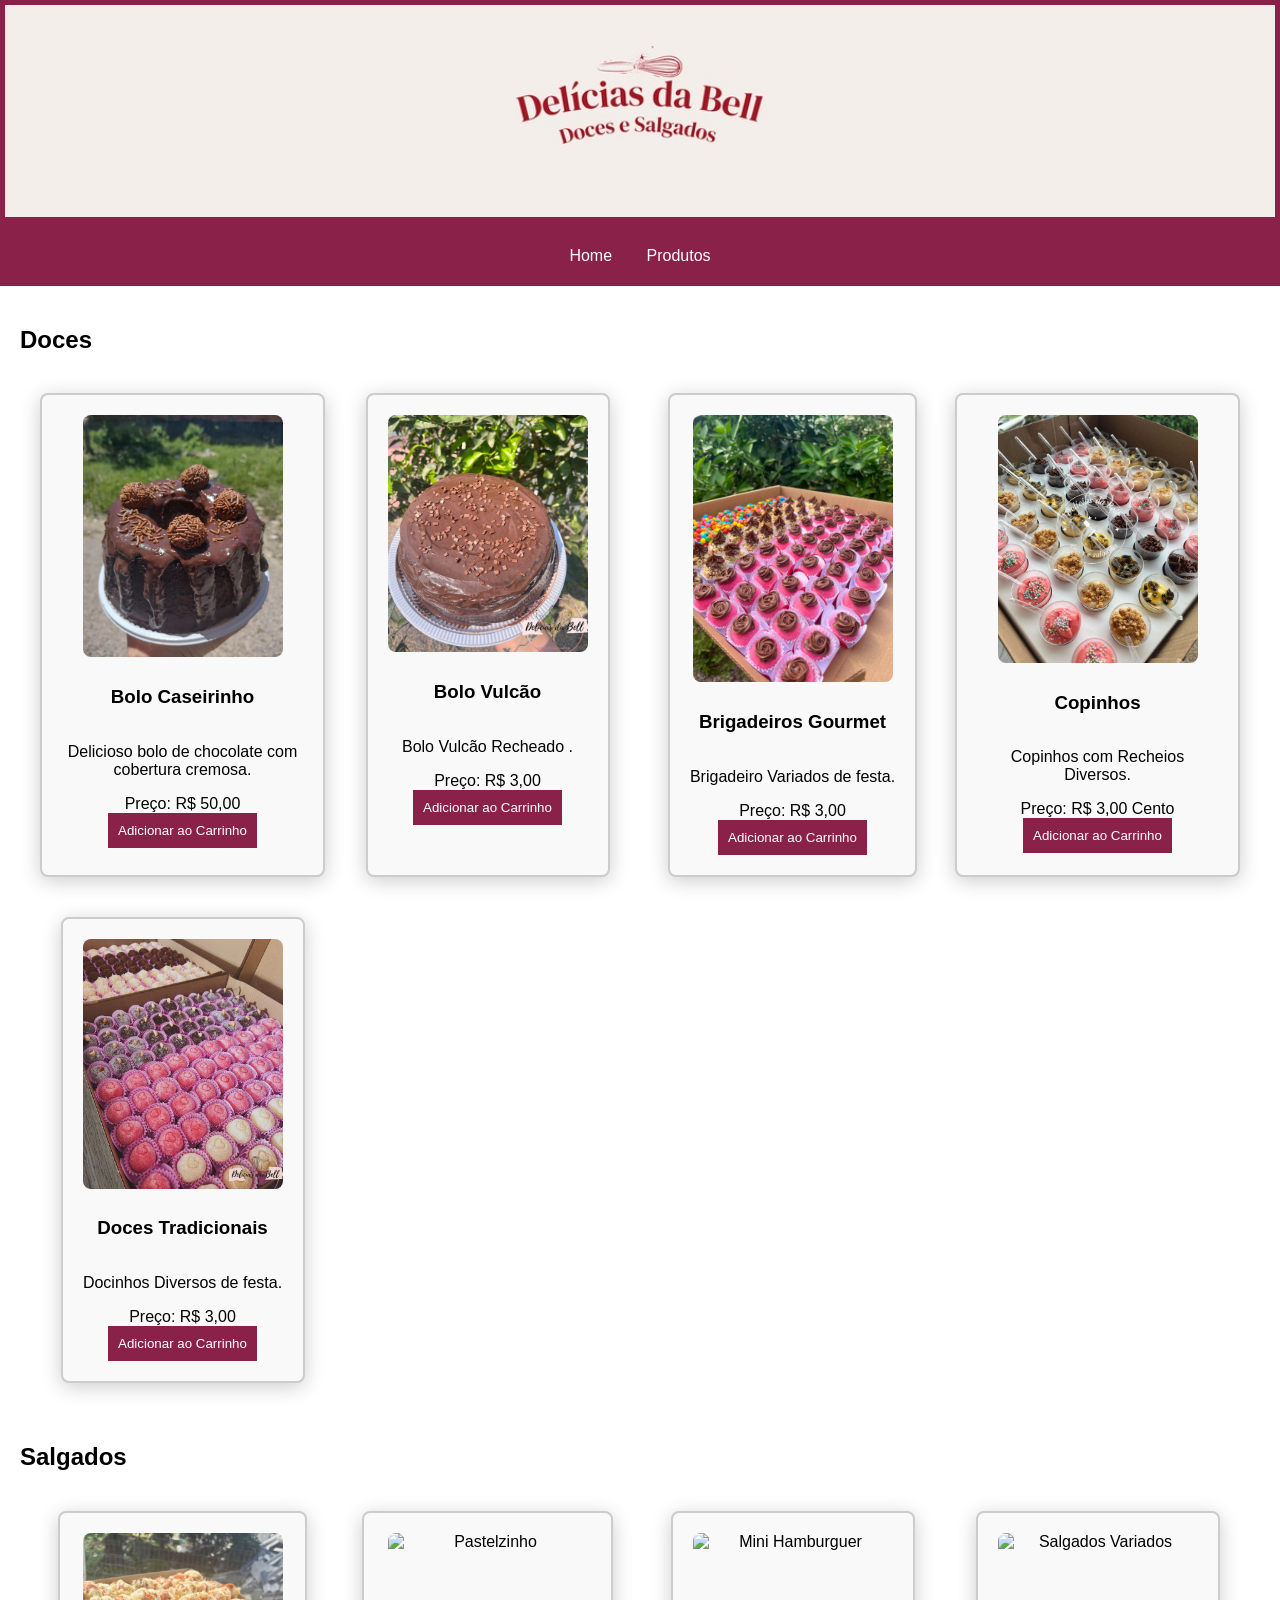
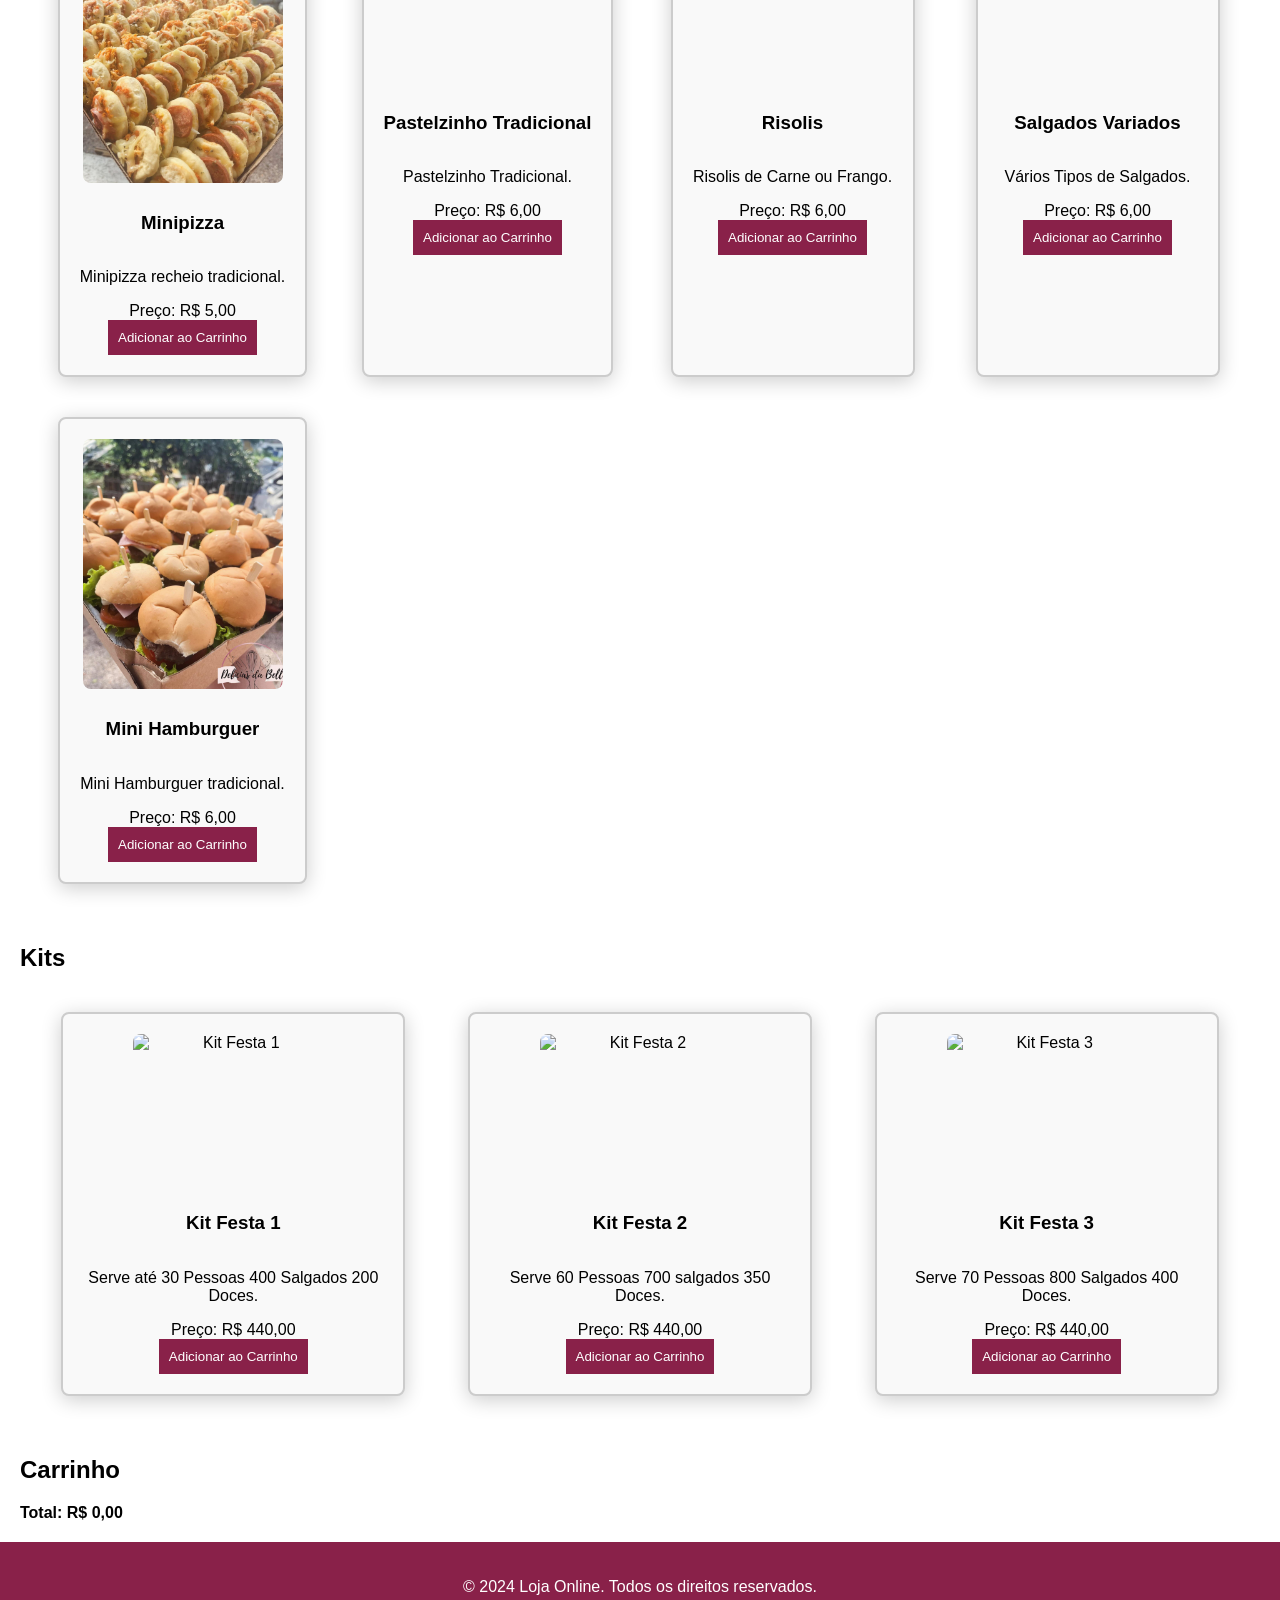
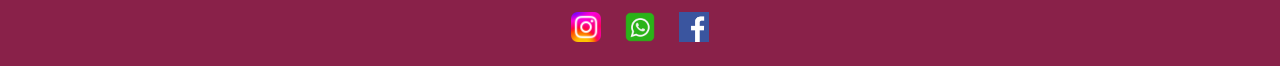
==== commit de0ed0b4: "Update index.html" ====
--- a/index.html
+++ b/index.html
@@ -61,7 +61,6 @@
                     <span>Preço: R$ 3,00</span>
                     <button class="adicionar">Adicionar ao Carrinho</button>
                 </div>
-                
             </div>
 
            
@@ -104,12 +103,10 @@
                     <span>Preço: R$ 6,00</span>
                     <button class="adicionar">Adicionar ao Carrinho</button>
                 </div>
-
             </div>
 
             <h2>Kits</h2>
             <div class="container-produtos">
-            
                 <div class="produto" data-nome="Kit Festa 1" data-preco="440">
                     <img src="kit1.png" alt="Kit Festa 1" class="imagem-produto" width="200" height="150">
                     <h3>Kit Festa 1</h3>
@@ -118,8 +115,7 @@
                     <button class="adicionar">Adicionar ao Carrinho</button>
                 </div>
                 
-                
-
+            
                 <div class="produto" data-nome="Kit Festa 2" data-preco="440">
                     <img src="kit2.png" alt="Kit Festa 2" class="imagem-produto" width="200" height="150">
                     <h3>Kit Festa 2</h3>
--- a/style.css
+++ b/style.css
@@ -34,6 +34,12 @@
     margin-bottom: 50px; /* Espaçamento entre as categorias */
 }
 
+.container-produtos {
+    display: grid;
+    grid-template-columns: repeat(auto-fit, minmax(250px, 1fr)); /* Ajusta o número de colunas automaticamente */
+    gap: 20px; /* Espaçamento entre os produtos */
+    padding: 20px;
+}
 
 .produto {
     display: flex;
@@ -86,17 +92,16 @@
     text-align: center; /* Centraliza o título da categoria */
 }
 
+.imagem-produto {
+    max-width: 100%; /* Ajusta a largura máxima da imagem */
+    height: auto;    /* Mantém a proporção da imagem */
+    margin-bottom: 10px; /* Espaçamento abaixo da imagem */
+}
 
 @media (max-width: 768px) {
     .imagem-produto.produtos {
         grid-template-columns: repeat(auto-fit, minmax(150px, 1fr));
     }
-}
-
-.imagem-produto {
-    max-width: 100%; /* Ajusta a largura máxima da imagem */
-    height: auto;    /* Mantém a proporção da imagem */
-    margin-bottom: 10px; /* Espaçamento abaixo da imagem */
 }
 
 button.adicionar {
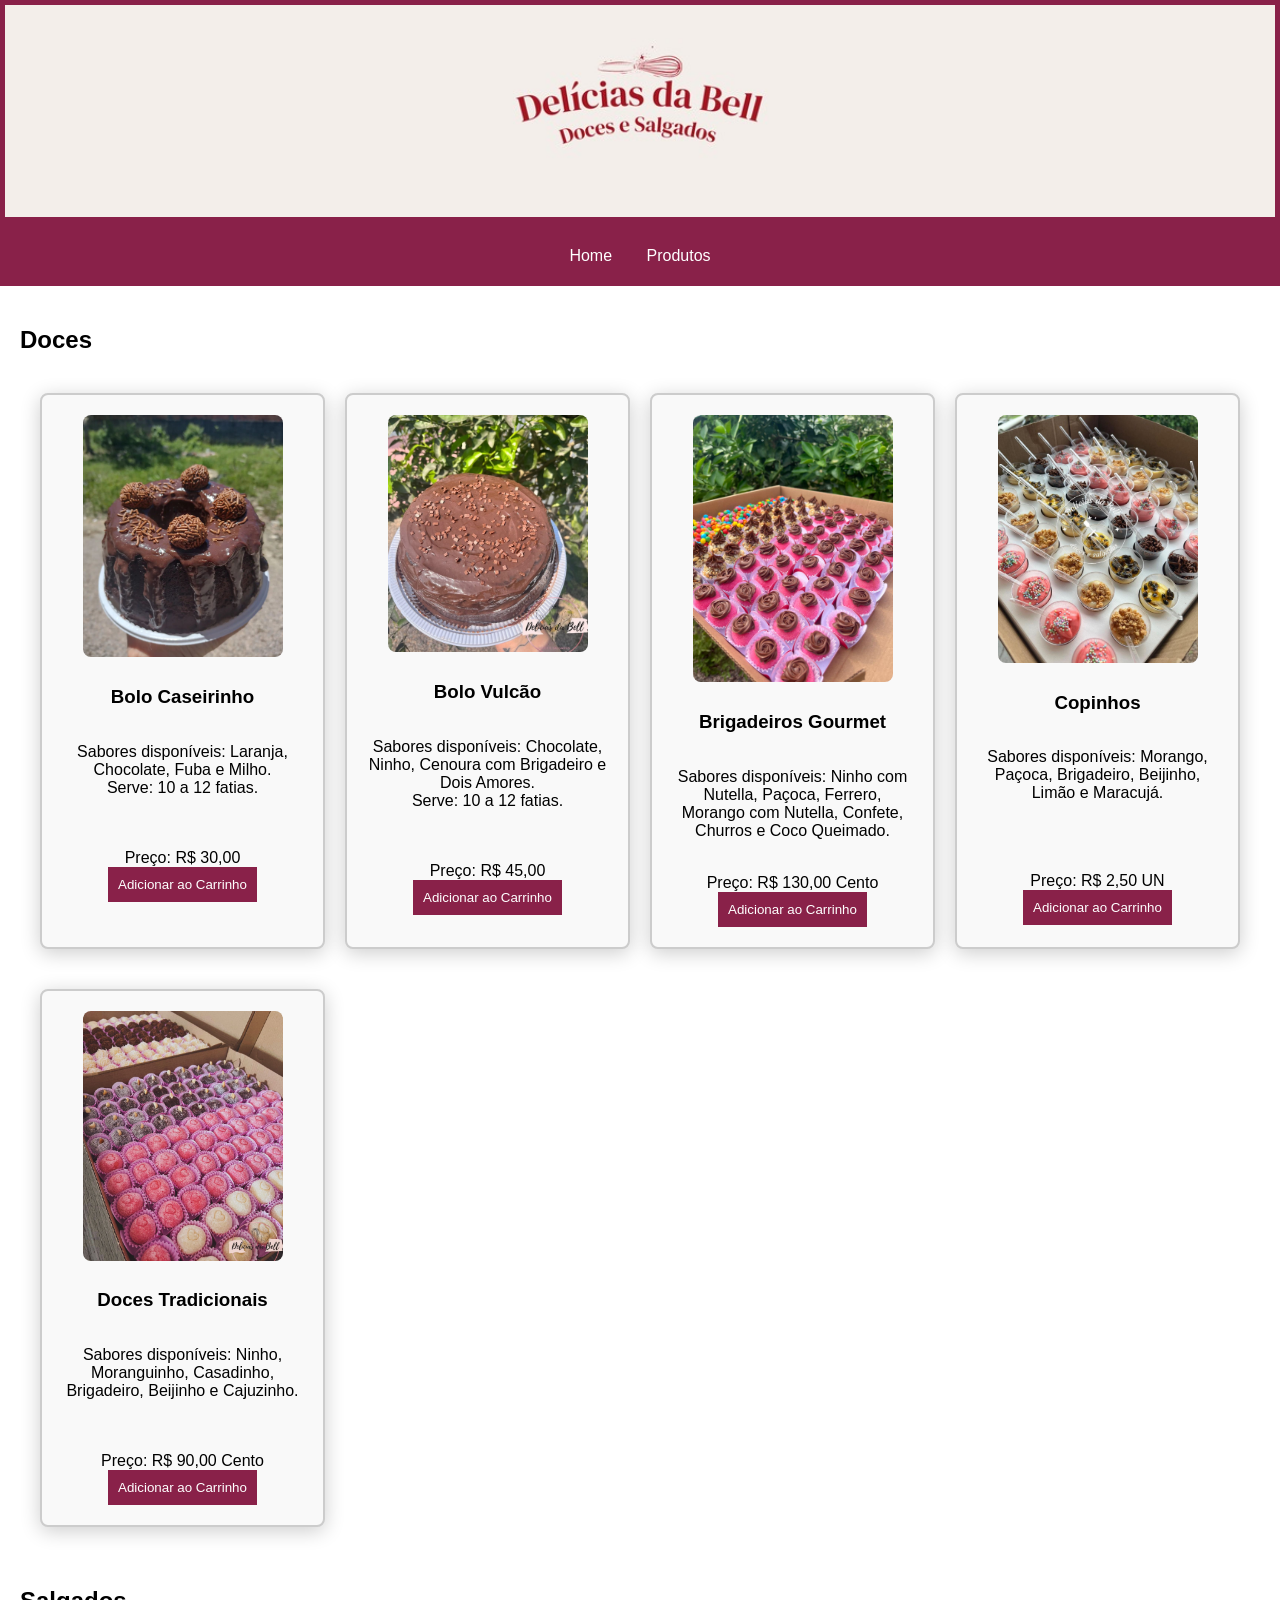
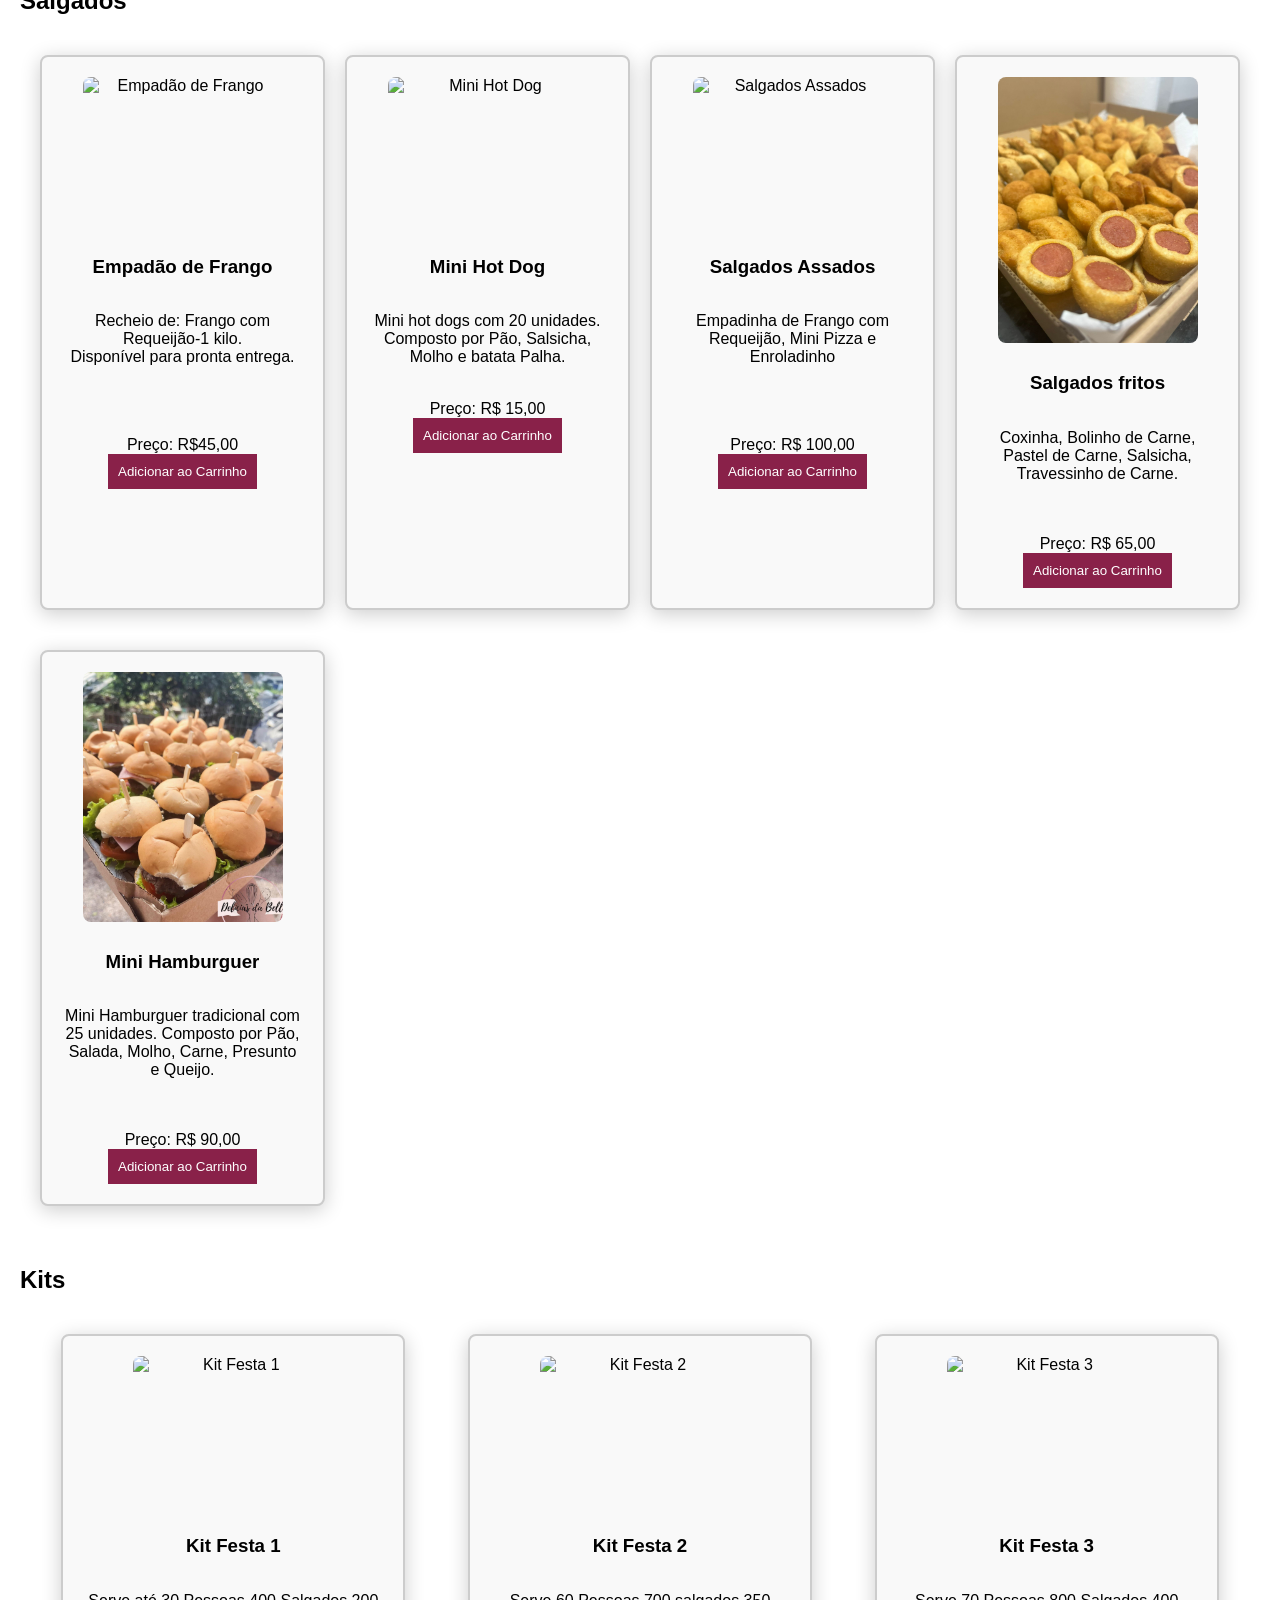
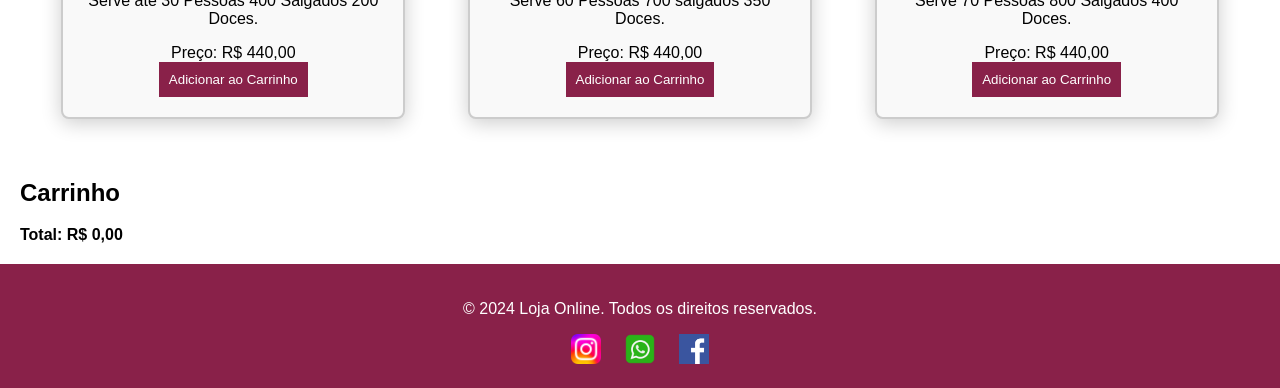
==== commit 8f5e9c11: "Update index.html" ====
--- a/index.html
+++ b/index.html
@@ -22,91 +22,126 @@
         <section id="produtos">
             <h2>Doces</h2>
             <div class="container-produtos">
-                <div class="produto" data-nome="Caseirinho" data-preco="50">
+                <div class="produto" data-nome="Bolo Caseirinho" data-preco="30">
                     <img src="case.jpg" alt="Bolo caseirinho" class="imagem-produto" width="200" height="150">
                     <h3>Bolo Caseirinho</h3>
-                    <p>Delicioso bolo de chocolate com cobertura cremosa.</p>
-                    <span>Preço: R$ 50,00</span>
-                    <button class="adicionar">Adicionar ao Carrinho</button>
-                </div>
-                
-                <div class="produto" data-nome="Bolo vulcão" data-preco="3">
+                    <p>Sabores disponíveis: Laranja, Chocolate, Fuba e Milho.
+                    <br>
+                    Serve: 10 a 12 fatias.</p>
+                    <br>
+                    <br>
+                    <span>Preço: R$ 30,00</span>
+                    <button class="adicionar">Adicionar ao Carrinho</button>
+                </div>
+                
+                <div class="produto" data-nome="Bolo vulcão" data-preco="45">
                     <img src="vulcao.jpg" alt="Bolo Vulcão" class="imagem-produto" width="200" height="150">
                     <h3>Bolo Vulcão</h3>
-                    <p>Bolo Vulcão Recheado .</p>
-                    <span>Preço: R$ 3,00</span>
-                    <button class="adicionar">Adicionar ao Carrinho</button>
-                </div>
-
-                <div class="produto" data-nome="Brigadeiros Gourmet" data-preco="3">
+                    <p>Sabores disponíveis: Chocolate, Ninho, Cenoura com Brigadeiro e Dois Amores.
+                    <br>
+                    Serve: 10 a 12 fatias.</p>
+                    <br>
+                    <br>
+                    <span>Preço: R$ 45,00</span>
+                    <button class="adicionar">Adicionar ao Carrinho</button>
+                </div>
+
+                <div class="produto" data-nome="Brigadeiros Gourmet" data-preco="130">
                     <img src="gourmet.jpg" alt="Brigadeiro" class="imagem-produto" width="200" height="150">
                     <h3>Brigadeiros Gourmet</h3>
-                    <p>Brigadeiro Variados de festa.</p>
-                    <span>Preço: R$ 3,00</span>
-                    <button class="adicionar">Adicionar ao Carrinho</button>
-                </div>
-
-                <div class="produto" data-nome="Copinhos" data-preco="3">
+                    <p>Sabores disponíveis: Ninho com Nutella, Paçoca, Ferrero, Morango com Nutella, Confete, Churros e Coco Queimado.</p>
+                    <br>
+                    <span>Preço: R$ 130,00 Cento</span>
+                    <button class="adicionar">Adicionar ao Carrinho</button>
+                </div>
+
+                <div class="produto" data-nome="Copinhos" data-preco="2,50">
                     <img src="copo.jpg" alt="copinhos" class="imagem-produto" width="200" height="150">
                     <h3>Copinhos</h3>
-                    <p>Copinhos com Recheios Diversos.</p>
-                    <span>Preço: R$ 3,00 Cento</span>
-                    <button class="adicionar">Adicionar ao Carrinho</button>
-                </div>
-
-                <div class="produto" data-nome="Doces Tradicionais" data-preco="3">
+                    <p>Sabores disponíveis: Morango, Paçoca, Brigadeiro, Beijinho, Limão e Maracujá.</p>
+                    <br>
+                    <br>
+                    <br>
+                    <span>Preço: R$ 2,50 UN</span>
+                    <button class="adicionar">Adicionar ao Carrinho</button>
+                </div>
+
+                <div class="produto" data-nome="Doces Tradicionais" data-preco="90">
                     <img src="tradicional.jpg" alt="doces Tradicionais" class="imagem-produto" width="200" height="150">
                     <h3>Doces Tradicionais</h3>
-                    <p>Docinhos Diversos de festa.</p>
-                    <span>Preço: R$ 3,00</span>
-                    <button class="adicionar">Adicionar ao Carrinho</button>
-                </div>
+                    <p>Sabores disponíveis: Ninho, Moranguinho, Casadinho, Brigadeiro, Beijinho e Cajuzinho.</p>
+                    <br>
+                    <br>
+                    <span>Preço: R$ 90,00 Cento</span>
+                    <button class="adicionar">Adicionar ao Carrinho</button>
+                </div>
+                
             </div>
 
            
             <h2>Salgados</h2>
             <div class="container-produtos">
-                <div class="produto" data-nome="minipizza" data-preco="5">
-                    <img src="pizza.jpg" alt="Minipizza" class="imagem-produto" width="200" height="150">
-                    <h3>Minipizza</h3>
-                    <p>Minipizza recheio tradicional.</p>
-                    <span>Preço: R$ 5,00</span>
-                    <button class="adicionar">Adicionar ao Carrinho</button>
-                </div>
-                
-                <div class="produto" data-nome="Pastel" data-preco="6">
-                    <img src="pastel.png" alt="Pastelzinho" class="imagem-produto" width="200" height="150">
-                    <h3>Pastelzinho Tradicional</h3>
-                    <p>Pastelzinho Tradicional.</p>
-                    <span>Preço: R$ 6,00</span>
-                    <button class="adicionar">Adicionar ao Carrinho</button>
-                </div>
-
-                <div class="produto" data-nome="Risolis" data-preco="6">
-                    <img src="risolis.png" alt="Mini Hamburguer" class="imagem-produto" width="200" height="150">
-                    <h3>Risolis</h3>
-                    <p>Risolis de Carne ou Frango.</p>
-                    <span>Preço: R$ 6,00</span>
-                    <button class="adicionar">Adicionar ao Carrinho</button>
-                </div>
-                <div class="produto" data-nome="Salgados" data-preco="6">
-                    <img src="salgado.png" alt="Salgados Variados" class="imagem-produto" width="200" height="150">
-                    <h3>Salgados Variados</h3>
-                    <p>Vários Tipos de Salgados.</p>
-                    <span>Preço: R$ 6,00</span>
-                    <button class="adicionar">Adicionar ao Carrinho</button>
-                </div>
-                <div class="produto" data-nome="Mini Hamburguer" data-preco="6">
+                <div class="produto" data-nome="Empadão de Frango" data-preco="45">
+                    <img src="empadao.png" alt="Empadão de Frango" class="imagem-produto" width="200" height="150">
+                    <h3>Empadão de Frango</h3>
+                    <p>Recheio de: Frango com Requeijão-1 kilo.
+                    <br> 
+                    Disponível para pronta entrega.
+                    </p>
+                    <br>
+                    <br>
+                    <br>
+                    <span>Preço: R$45,00</span>
+                    <button class="adicionar">Adicionar ao Carrinho</button>
+                </div>
+                
+                <div class="produto" data-nome="Mini Hot Dog" data-preco="15,00">
+                    <img src="hot.jpg" alt="Mini Hot Dog" class="imagem-produto" width="200" height="150">
+                    <h3>Mini Hot Dog</h3>
+                    <p>Mini hot dogs com 20 unidades. Composto por Pão, Salsicha, Molho e batata Palha.
+                    <br>
+                    </p>
+                    <br>
+                    <span>Preço: R$ 15,00</span>
+                    <button class="adicionar">Adicionar ao Carrinho</button>
+                </div>
+
+                <div class="produto" data-nome="Salgados Assados" data-preco="100">
+                    <img src="empada.png" alt="Salgados Assados" class="imagem-produto" width="200" height="150">
+                    <h3>Salgados Assados</h3>
+                    <p>Empadinha de Frango com Requeijão, Mini Pizza e Enroladinho</p>
+                    <br>
+                    <br>
+                    <br>
+                    <span>Preço: R$ 100,00</span>
+                    <button class="adicionar">Adicionar ao Carrinho</button>
+                </div>
+
+                <div class="produto" data-nome="Salgados Fritos" data-preco="65">
+                    <img src="frito.jpg" alt="Salgados Fritos" class="imagem-produto" width="200" height="150">
+                    <h3>Salgados fritos</h3>
+                    <p>Coxinha, Bolinho de Carne, Pastel de Carne, Salsicha, Travessinho de Carne.</p>
+                    <br>
+                    <br>
+                    <span>Preço: R$ 65,00</span>
+                    <button class="adicionar">Adicionar ao Carrinho</button>
+                </div>
+
+                <div class="produto" data-nome="Mini Hamburguer" data-preco="90,00">
                     <img src="ham.jpg" alt="Mini Hamburguer" class="imagem-produto" width="200" height="150">
                     <h3>Mini Hamburguer</h3>
-                    <p>Mini Hamburguer tradicional.</p>
-                    <span>Preço: R$ 6,00</span>
-                    <button class="adicionar">Adicionar ao Carrinho</button>
-                </div>
+                    <p>Mini Hamburguer tradicional com 25 unidades. Composto por Pão, Salada, Molho, Carne, Presunto e Queijo.</p>
+                    <br>
+                    <br>
+                    <span>Preço: R$ 90,00</span>
+                    <button class="adicionar">Adicionar ao Carrinho</button>
+                </div>
+
             </div>
 
             <h2>Kits</h2>
             <div class="container-produtos">
+            
                 <div class="produto" data-nome="Kit Festa 1" data-preco="440">
                     <img src="kit1.png" alt="Kit Festa 1" class="imagem-produto" width="200" height="150">
                     <h3>Kit Festa 1</h3>
@@ -115,7 +150,8 @@
                     <button class="adicionar">Adicionar ao Carrinho</button>
                 </div>
                 
-            
+                
+
                 <div class="produto" data-nome="Kit Festa 2" data-preco="440">
                     <img src="kit2.png" alt="Kit Festa 2" class="imagem-produto" width="200" height="150">
                     <h3>Kit Festa 2</h3>
--- a/style.css
+++ b/style.css
@@ -36,8 +36,8 @@
 
 .container-produtos {
     display: grid;
-    grid-template-columns: repeat(auto-fit, minmax(250px, 1fr)); /* Ajusta o número de colunas automaticamente */
-    gap: 20px; /* Espaçamento entre os produtos */
+    grid-template-columns: repeat(auto-fit, minmax(250px, 1fr));
+    gap: 20px;
     padding: 20px;
 }
 
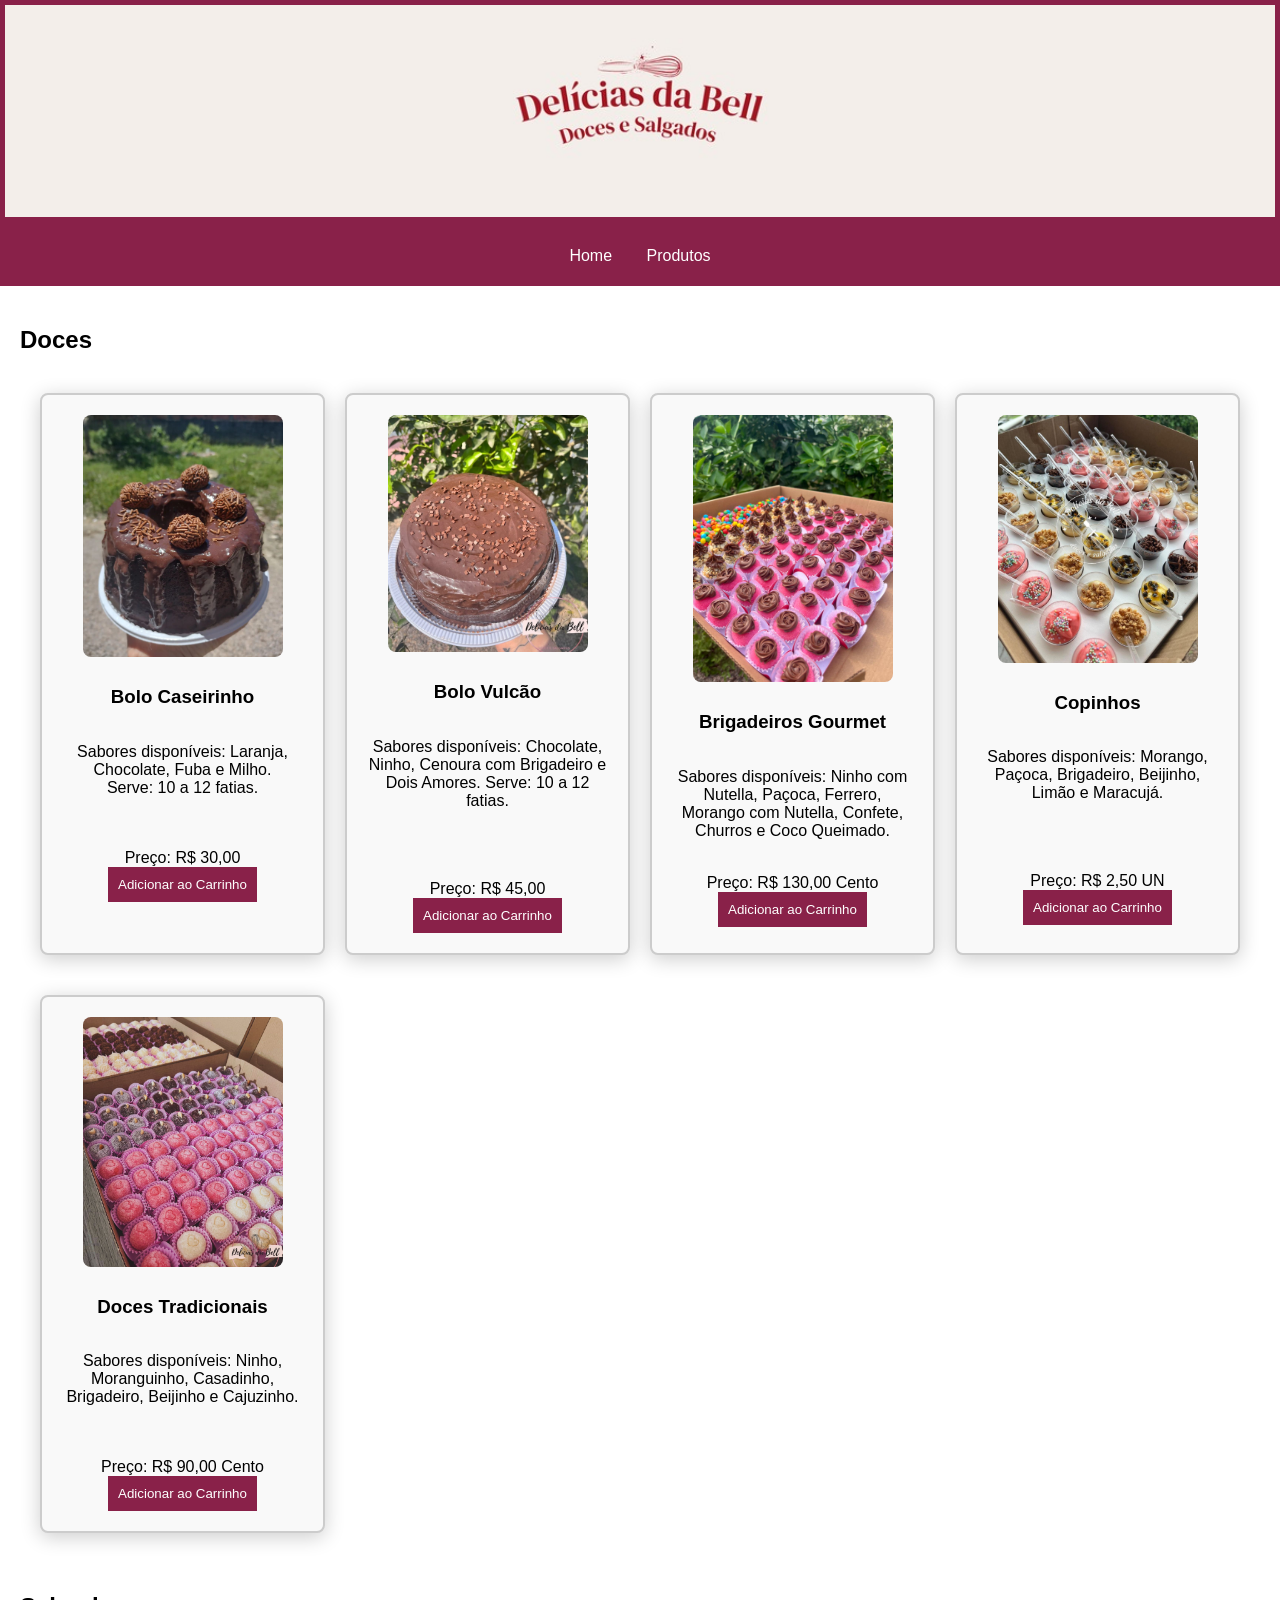
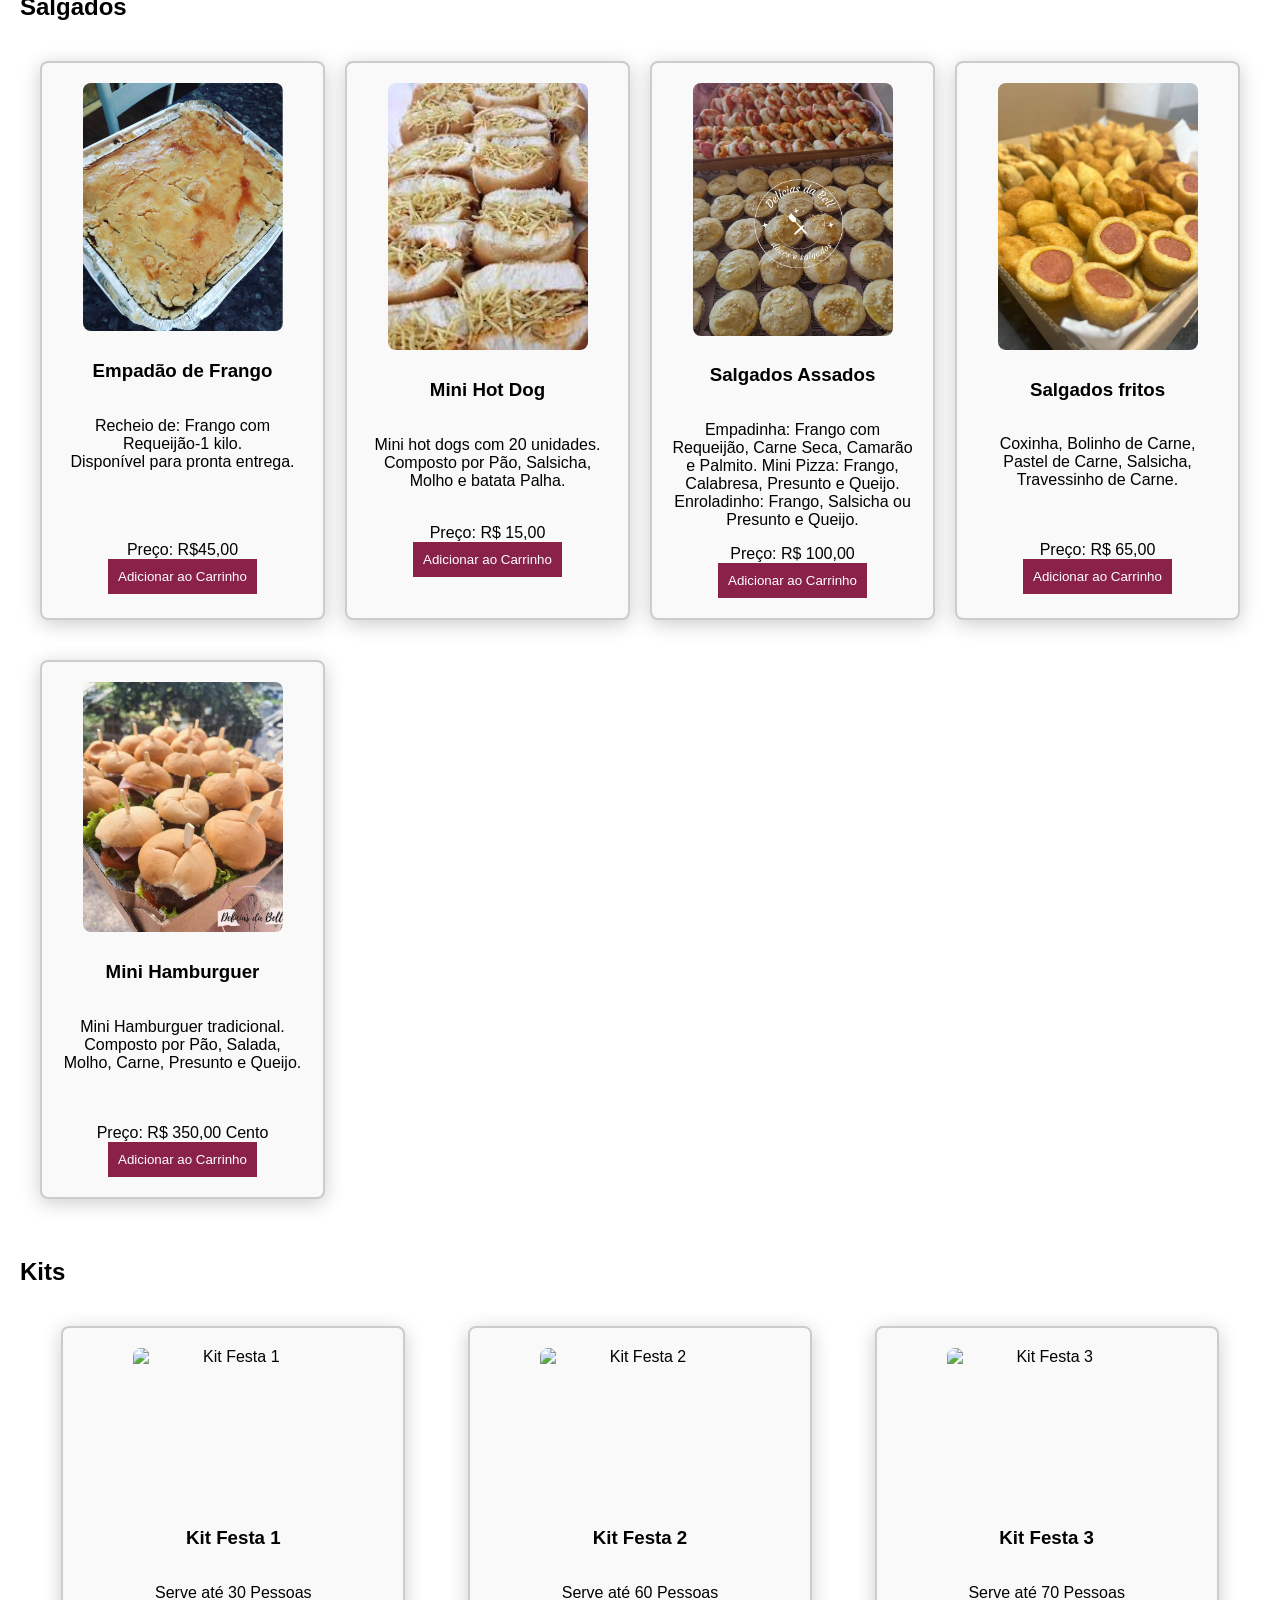
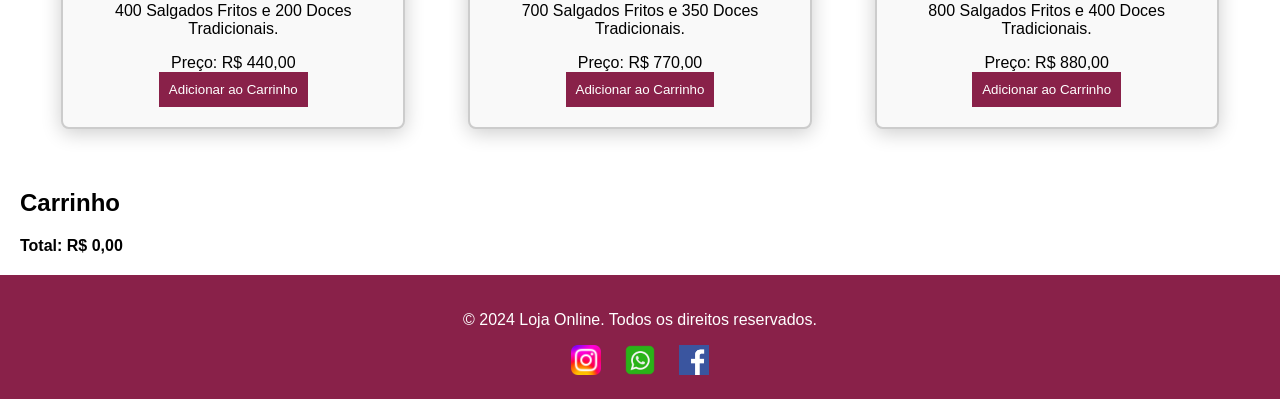
==== commit 653e9ad7: "Update index.html" ====
--- a/index.html
+++ b/index.html
@@ -38,8 +38,8 @@
                     <img src="vulcao.jpg" alt="Bolo Vulcão" class="imagem-produto" width="200" height="150">
                     <h3>Bolo Vulcão</h3>
                     <p>Sabores disponíveis: Chocolate, Ninho, Cenoura com Brigadeiro e Dois Amores.
-                    <br>
                     Serve: 10 a 12 fatias.</p>
+                    <br>
                     <br>
                     <br>
                     <span>Preço: R$ 45,00</span>
@@ -109,10 +109,11 @@
                 <div class="produto" data-nome="Salgados Assados" data-preco="100">
                     <img src="empada.png" alt="Salgados Assados" class="imagem-produto" width="200" height="150">
                     <h3>Salgados Assados</h3>
-                    <p>Empadinha de Frango com Requeijão, Mini Pizza e Enroladinho</p>
-                    <br>
-                    <br>
-                    <br>
+                    <p>Empadinha: Frango com Requeijão, Carne Seca, Camarão e Palmito.
+                     
+                    Mini Pizza: Frango, Calabresa, Presunto e Queijo.
+                    
+                    Enroladinho: Frango, Salsicha ou Presunto e Queijo.</p>
                     <span>Preço: R$ 100,00</span>
                     <button class="adicionar">Adicionar ao Carrinho</button>
                 </div>
@@ -127,13 +128,13 @@
                     <button class="adicionar">Adicionar ao Carrinho</button>
                 </div>
 
-                <div class="produto" data-nome="Mini Hamburguer" data-preco="90,00">
+                <div class="produto" data-nome="Mini Hamburguer" data-preco="350,00">
                     <img src="ham.jpg" alt="Mini Hamburguer" class="imagem-produto" width="200" height="150">
                     <h3>Mini Hamburguer</h3>
-                    <p>Mini Hamburguer tradicional com 25 unidades. Composto por Pão, Salada, Molho, Carne, Presunto e Queijo.</p>
-                    <br>
-                    <br>
-                    <span>Preço: R$ 90,00</span>
+                    <p>Mini Hamburguer tradicional. Composto por Pão, Salada, Molho, Carne, Presunto e Queijo.</p>
+                    <br>
+                    <br>
+                    <span>Preço: R$ 350,00 Cento</span>
                     <button class="adicionar">Adicionar ao Carrinho</button>
                 </div>
 
@@ -143,34 +144,39 @@
             <div class="container-produtos">
             
                 <div class="produto" data-nome="Kit Festa 1" data-preco="440">
-                    <img src="kit1.png" alt="Kit Festa 1" class="imagem-produto" width="200" height="150">
+                    <img src="1.jpg" alt="Kit Festa 1" class="imagem-produto" width="200" height="150">
                     <h3>Kit Festa 1</h3>
-                    <p>Serve até 30 Pessoas 400 Salgados 200 Doces.</p>
+                    <p>Serve até 30 Pessoas
+                    <br>
+                    400 Salgados Fritos e 200 Doces Tradicionais.</p>
                     <span>Preço: R$ 440,00</span>
                     <button class="adicionar">Adicionar ao Carrinho</button>
                 </div>
                 
                 
 
-                <div class="produto" data-nome="Kit Festa 2" data-preco="440">
-                    <img src="kit2.png" alt="Kit Festa 2" class="imagem-produto" width="200" height="150">
+                <div class="produto" data-nome="Kit Festa 2" data-preco="770">
+                    <img src="2.jpg" alt="Kit Festa 2" class="imagem-produto" width="200" height="150">
                     <h3>Kit Festa 2</h3>
-                    <p>Serve 60 Pessoas 700 salgados 350 Doces.</p>
-                    <span>Preço: R$ 440,00</span>
-                    <button class="adicionar">Adicionar ao Carrinho</button>
-                </div>
-
-
-                <div class="produto" data-nome="Kit Festa 3" data-preco="440">
-                    <img src="kit3.png" alt="Kit Festa 3" class="imagem-produto" width="200" height="150">
+                    <p>Serve até 60 Pessoas
+                    <br>    
+                    700 Salgados Fritos e 350 Doces Tradicionais.</p>
+                    <span>Preço: R$ 770,00</span>
+                    <button class="adicionar">Adicionar ao Carrinho</button>
+                </div>
+
+
+                <div class="produto" data-nome="Kit Festa 3" data-preco="880">
+                    <img src="3.jpg" alt="Kit Festa 3" class="imagem-produto" width="200" height="150">
                     <h3>Kit Festa 3</h3>
-                    <p>Serve 70 Pessoas 800 Salgados 400 Doces.</p>
-                    <span>Preço: R$ 440,00</span>
+                    <p>Serve até 70 Pessoas
+                    <br>  
+                    800 Salgados Fritos e   400 Doces Tradicionais.</p>
+                    <span>Preço: R$ 880,00</span>
                     <button class="adicionar">Adicionar ao Carrinho</button>
                 </div>
             </div>
     
-        
             
         </section>
 
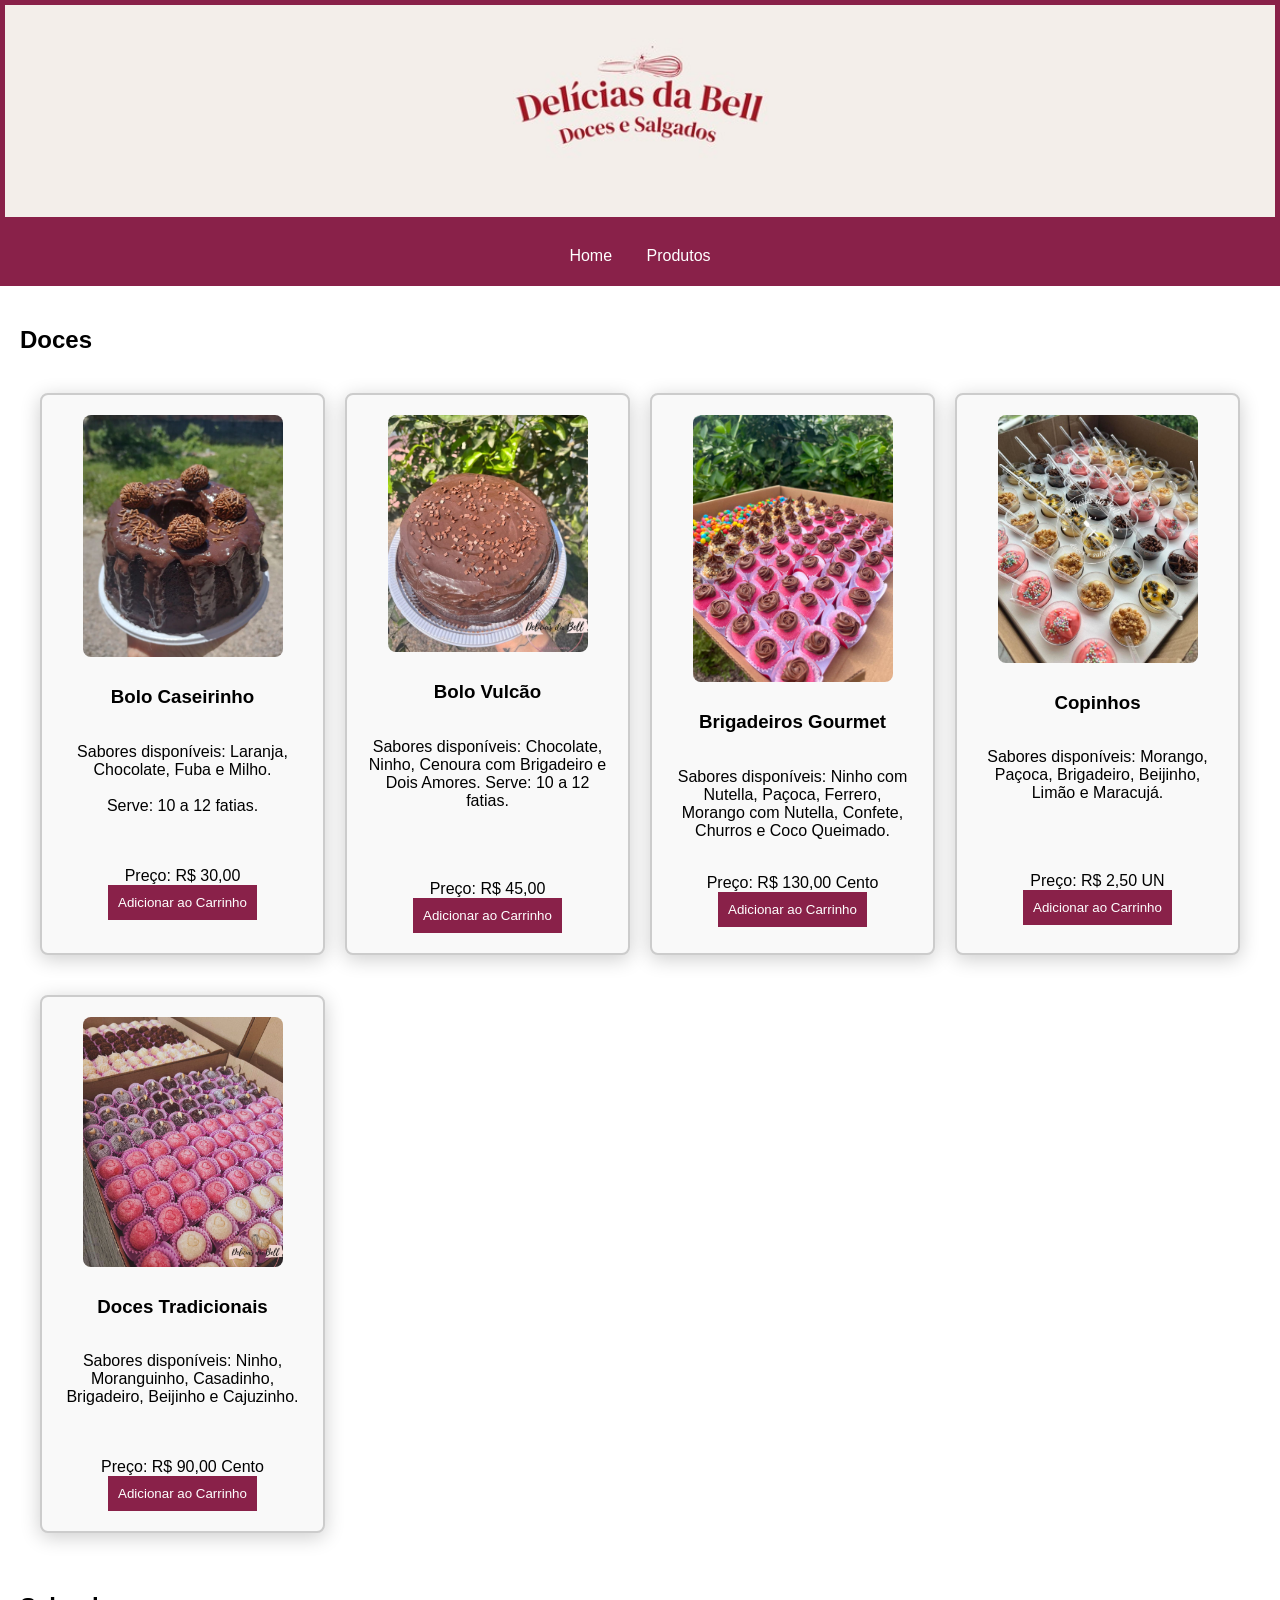
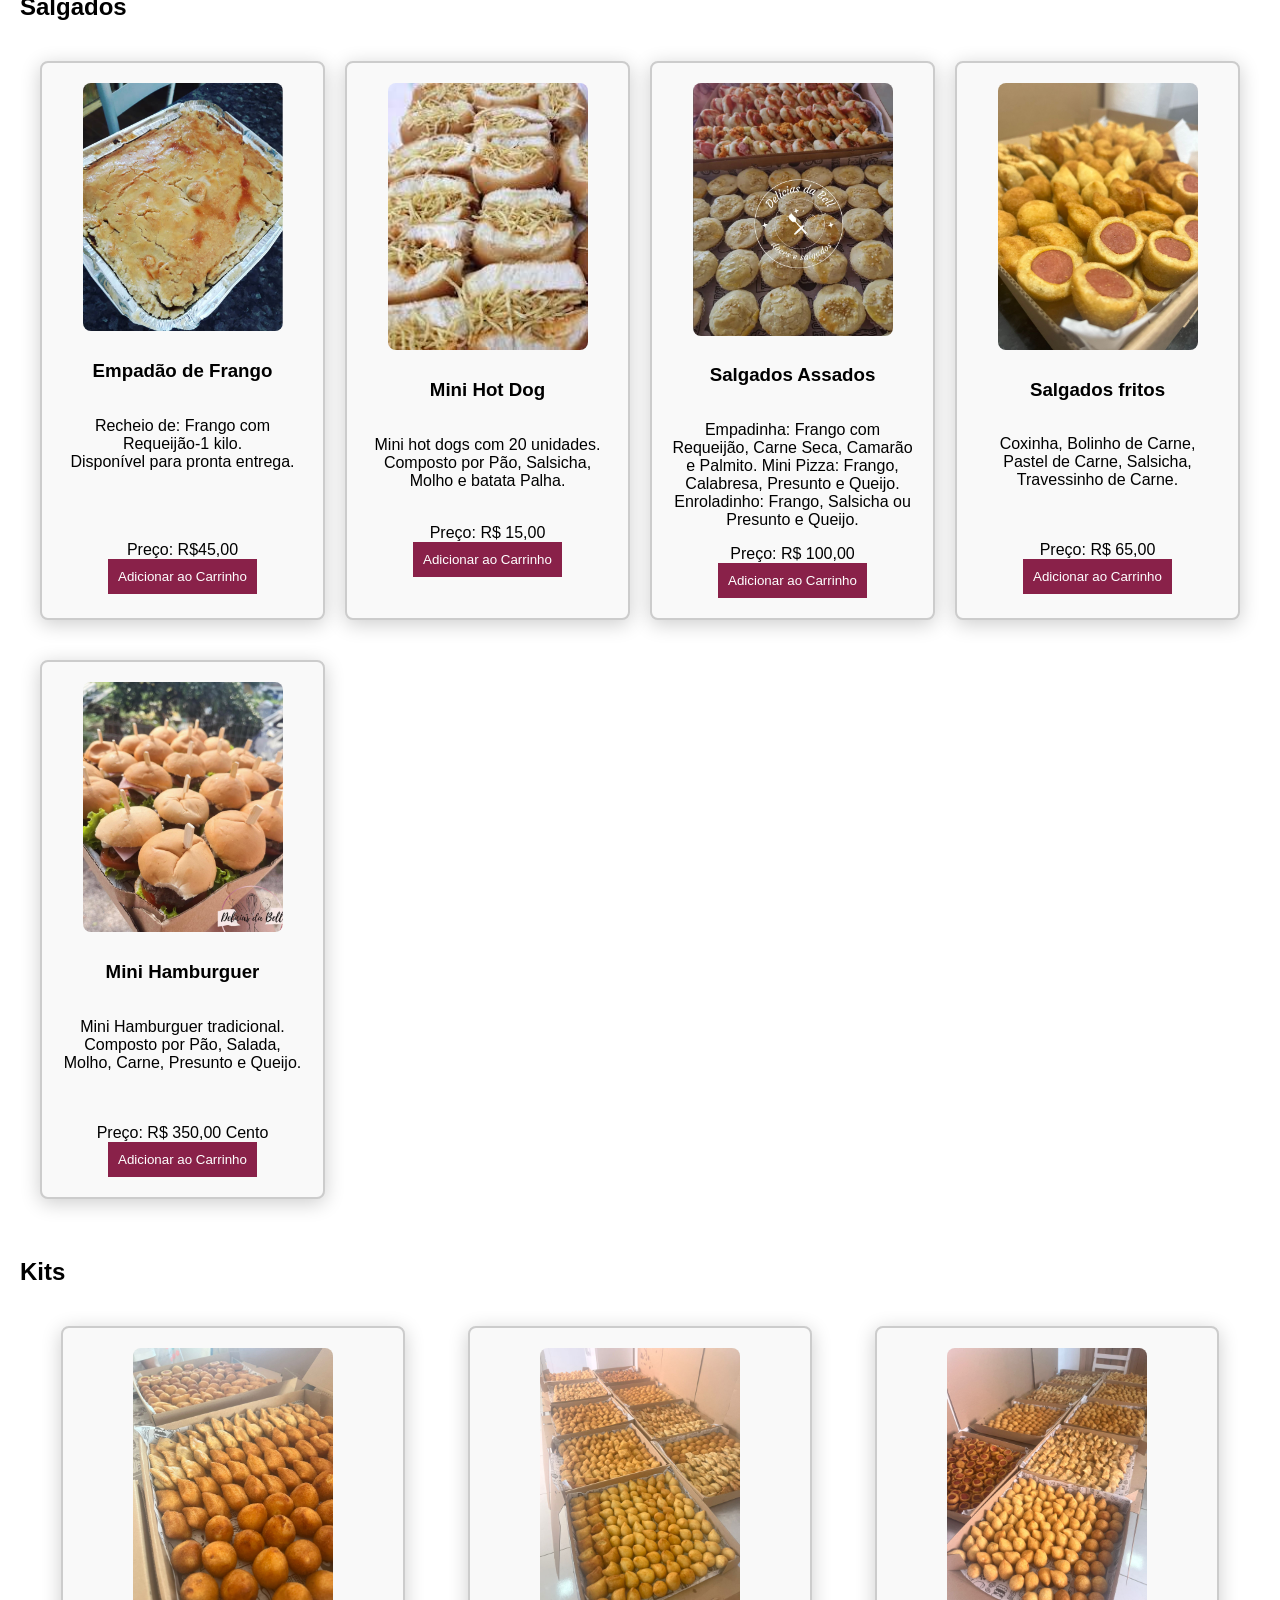
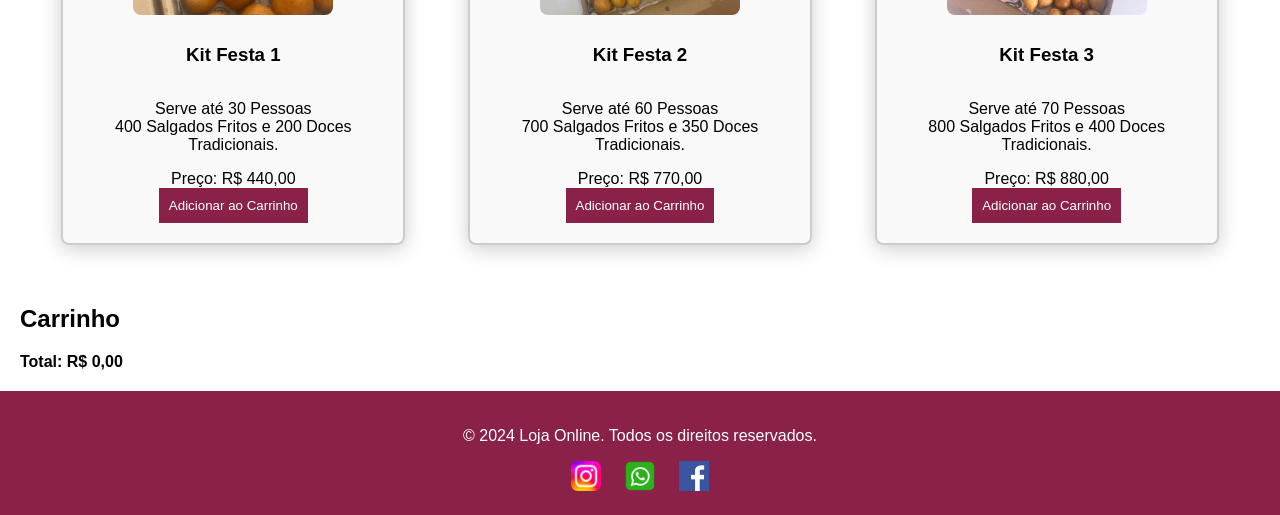
==== commit f7a08bf1: "Atualizar o index.html" ====
--- a/index.html
+++ b/index.html
@@ -26,7 +26,8 @@
                     <img src="case.jpg" alt="Bolo caseirinho" class="imagem-produto" width="200" height="150">
                     <h3>Bolo Caseirinho</h3>
                     <p>Sabores disponíveis: Laranja, Chocolate, Fuba e Milho.
-                    <br>
+                    <br>
+<br>
                     Serve: 10 a 12 fatias.</p>
                     <br>
                     <br>
